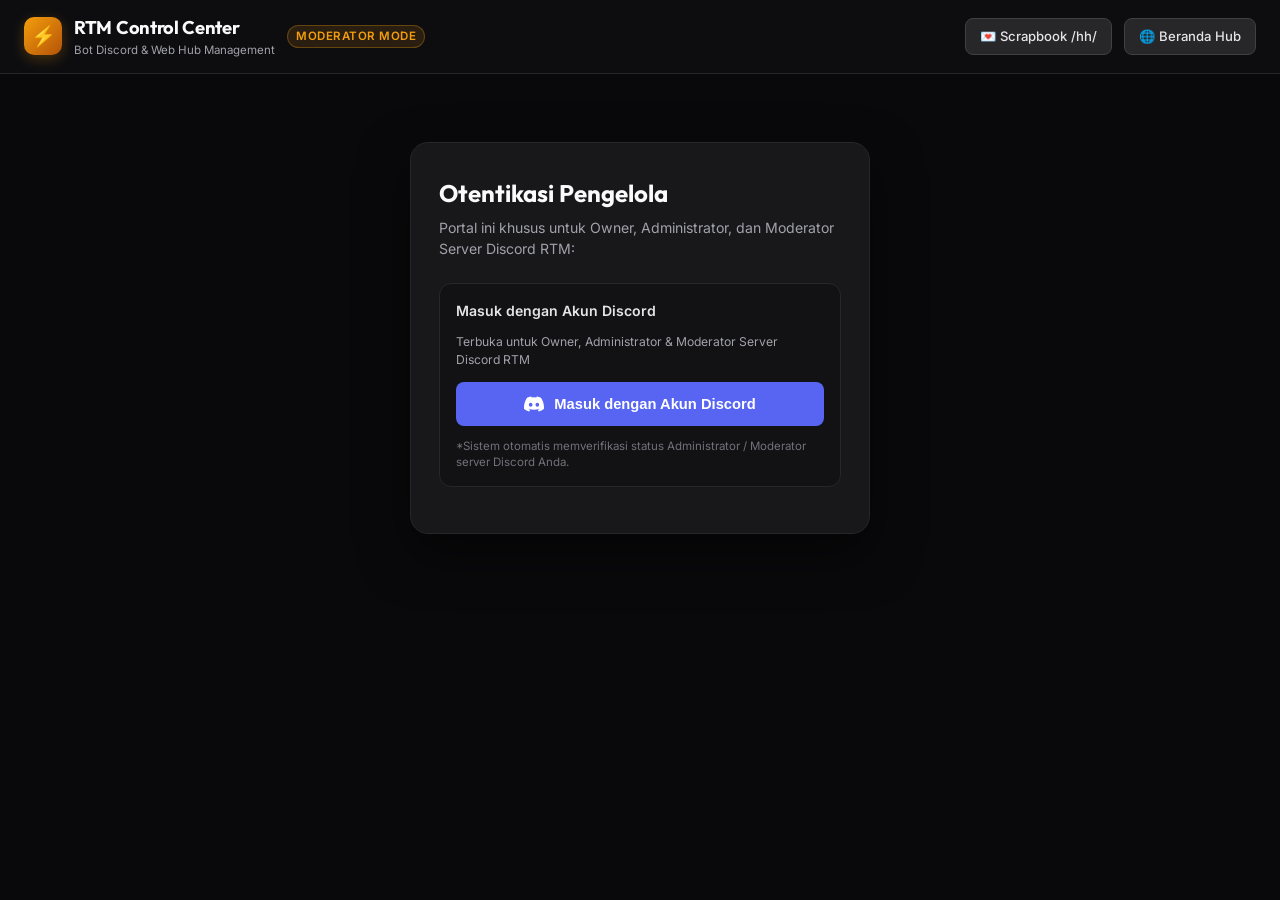
==== admin/index.html @ 45582ebd "feat: redesign chat terminal console, remove admin PIN auth, add discord bot & server moderation con" ====
<!DOCTYPE html>
<html lang="id">
<head>
  <meta charset="UTF-8">
  <meta name="viewport" content="width=device-width, initial-scale=1.0">
  <title>RTM Control Center | Pusat Kendali RTM Bot &amp; Web Hub</title>
  
  <link rel="preconnect" href="https://fonts.googleapis.com">
  <link rel="preconnect" href="https://fonts.gstatic.com" crossorigin>
  <link href="https://fonts.googleapis.com/css2?family=Outfit:wght@400;500;600;700&family=Inter:wght@400;500;600&family=JetBrains+Mono:wght@400;500&display=swap" rel="stylesheet">
  <script src="https://cdnjs.cloudflare.com/ajax/libs/crypto-js/4.1.1/crypto-js.min.js"></script>
  
  <style>
    :root {
      --bg-main: #09090B;
      --bg-card: #18181B;
      --bg-card-hover: #222227;
      --bg-input: #121215;
      --border-subtle: #27272A;
      --border-highlight: #3F3F46;
      --text-main: #FAFAFA;
      --text-muted: #A1A1AA;
      --text-faint: #71717A;
      --accent-amber: #F59E0B;
      --accent-gold: #D97706;
      --accent-discord: #5865F2;
      --accent-emerald: #10B981;
      --accent-rose: #F43F5E;
      --font-display: 'Outfit', sans-serif;
      --font-body: 'Inter', sans-serif;
      --font-mono: 'JetBrains Mono', monospace;
    }

    * {
      box-sizing: border-box;
      margin: 0;
      padding: 0;
    }

    body {
      background-color: var(--bg-main);
      color: var(--text-main);
      font-family: var(--font-body);
      min-height: 100vh;
      display: flex;
      flex-direction: column;
      line-height: 1.5;
      -webkit-font-smoothing: antialiased;
    }

    /* Top Navigation Bar */
    .panel-header {
      background: rgba(15, 15, 18, 0.85);
      backdrop-filter: blur(12px);
      border-bottom: 1px solid var(--border-subtle);
      position: sticky;
      top: 0;
      z-index: 50;
      padding: 14px 24px;
      display: flex;
      justify-content: space-between;
      align-items: center;
    }

    .brand-wrap {
      display: flex;
      align-items: center;
      gap: 12px;
      text-decoration: none;
      color: var(--text-main);
    }

    .brand-icon {
      width: 38px;
      height: 38px;
      border-radius: 10px;
      background: linear-gradient(135deg, #F59E0B, #B45309);
      display: flex;
      align-items: center;
      justify-content: center;
      font-size: 1.25rem;
      box-shadow: 0 4px 14px rgba(245, 158, 11, 0.25);
    }

    .brand-title {
      font-family: var(--font-display);
      font-size: 1.15rem;
      font-weight: 700;
      letter-spacing: -0.3px;
    }

    .brand-tag {
      font-size: 0.72rem;
      color: var(--accent-amber);
      background: rgba(245, 158, 11, 0.12);
      border: 1px solid rgba(245, 158, 11, 0.3);
      padding: 2px 8px;
      border-radius: 999px;
      font-weight: 600;
      letter-spacing: 0.5px;
    }

    .nav-actions {
      display: flex;
      align-items: center;
      gap: 12px;
    }

    .btn-action-nav {
      background: #27272A;
      color: #E4E4E7;
      text-decoration: none;
      font-size: 0.82rem;
      font-weight: 500;
      padding: 8px 14px;
      border-radius: 8px;
      border: 1px solid var(--border-highlight);
      display: inline-flex;
      align-items: center;
      gap: 6px;
      cursor: pointer;
      transition: all 0.15s ease;
    }

    .btn-action-nav:hover {
      background: #3F3F46;
      color: #FFFFFF;
    }

    .btn-logout {
      background: rgba(244, 63, 94, 0.15);
      border: 1px solid rgba(244, 63, 94, 0.3);
      color: #FDA4AF;
    }

    .btn-logout:hover {
      background: var(--accent-rose);
      color: #FFFFFF;
    }

    /* Container */
    .panel-container {
      max-width: 1200px;
      width: 100%;
      margin: 0 auto;
      padding: 28px 20px 80px 20px;
      flex: 1;
    }

    /* Auth Screen */
    .auth-gate {
      max-width: 460px;
      margin: 40px auto;
      background: var(--bg-card);
      border: 1px solid var(--border-subtle);
      border-radius: 18px;
      padding: 32px 28px;
      box-shadow: 0 20px 50px rgba(0, 0, 0, 0.5);
    }

    .auth-title {
      font-family: var(--font-display);
      font-size: 1.5rem;
      font-weight: 700;
      margin-bottom: 6px;
    }

    .auth-desc {
      color: var(--text-muted);
      font-size: 0.88rem;
      margin-bottom: 24px;
      line-height: 1.5;
    }

    .auth-box-card {
      background: var(--bg-input);
      border: 1px solid var(--border-subtle);
      border-radius: 12px;
      padding: 16px;
      margin-bottom: 14px;
      display: flex;
      flex-direction: column;
      gap: 12px;
    }

    .btn-discord-auth {
      background: var(--accent-discord);
      color: #FFFFFF;
      border: none;
      border-radius: 8px;
      min-height: 44px;
      font-weight: 600;
      font-size: 0.92rem;
      display: flex;
      align-items: center;
      justify-content: center;
      gap: 10px;
      cursor: pointer;
      text-decoration: none;
      transition: background 0.15s ease;
    }

    .btn-discord-auth:hover {
      background: #4752C4;
    }

    /* Stats Banner */
    .stats-grid {
      display: grid;
      grid-template-columns: repeat(auto-fit, minmax(240px, 1fr));
      gap: 16px;
      margin-bottom: 28px;
    }

    .stat-card {
      background: var(--bg-card);
      border: 1px solid var(--border-subtle);
      border-radius: 14px;
      padding: 20px;
      display: flex;
      flex-direction: column;
      gap: 6px;
    }

    .stat-label {
      font-size: 0.8rem;
      color: var(--text-muted);
      text-transform: uppercase;
      letter-spacing: 0.5px;
      font-weight: 600;
    }

    .stat-value {
      font-family: var(--font-display);
      font-size: 1.8rem;
      font-weight: 700;
      color: var(--text-main);
    }

    .stat-badge {
      display: inline-flex;
      align-items: center;
      gap: 6px;
      font-size: 0.75rem;
      font-weight: 500;
      color: var(--accent-emerald);
    }

    .status-dot {
      width: 8px;
      height: 8px;
      border-radius: 50%;
      background: var(--accent-emerald);
      box-shadow: 0 0 8px rgba(16, 185, 129, 0.6);
    }

    /* Tabs Bar */
    .tabs-bar {
      display: flex;
      gap: 8px;
      border-bottom: 1px solid var(--border-subtle);
      margin-bottom: 24px;
      overflow-x: auto;
      padding-bottom: 4px;
    }

    .tab-btn {
      background: transparent;
      border: none;
      color: var(--text-muted);
      font-family: var(--font-body);
      font-size: 0.92rem;
      font-weight: 600;
      padding: 10px 18px;
      border-radius: 8px;
      cursor: pointer;
      display: flex;
      align-items: center;
      gap: 8px;
      transition: all 0.15s ease;
      white-space: nowrap;
    }

    .tab-btn:hover {
      color: var(--text-main);
      background: rgba(255, 255, 255, 0.05);
    }

    .tab-btn.active {
      color: var(--accent-amber);
      background: rgba(245, 158, 11, 0.12);
      border-bottom: 2px solid var(--accent-amber);
      border-radius: 8px 8px 0 0;
    }

    /* Tab Content */
    .tab-pane {
      display: none;
    }

    .tab-pane.active {
      display: block;
      animation: fadeInTab 0.2s ease;
    }

    @keyframes fadeInTab {
      from { opacity: 0; transform: translateY(6px); }
      to { opacity: 1; transform: translateY(0); }
    }

    /* Wishes Moderation List */
    .wishes-toolbar {
      display: flex;
      justify-content: space-between;
      align-items: center;
      margin-bottom: 18px;
      gap: 14px;
      flex-wrap: wrap;
    }

    .search-input {
      flex: 1;
      max-width: 360px;
      min-height: 40px;
      background: var(--bg-card);
      border: 1px solid var(--border-subtle);
      border-radius: 8px;
      padding: 8px 14px;
      color: var(--text-main);
      font-size: 0.88rem;
      outline: none;
    }

    .search-input:focus {
      border-color: var(--accent-amber);
    }

    .wishes-grid {
      display: grid;
      grid-template-columns: repeat(auto-fill, minmax(320px, 1fr));
      gap: 16px;
    }

    .wish-admin-card {
      background: var(--bg-card);
      border: 1px solid var(--border-subtle);
      border-radius: 12px;
      padding: 18px;
      display: flex;
      flex-direction: column;
      justify-content: space-between;
      gap: 14px;
      transition: border-color 0.2s ease;
    }

    .wish-admin-card:hover {
      border-color: var(--border-highlight);
    }

    .wish-card-head {
      display: flex;
      justify-content: space-between;
      align-items: flex-start;
      gap: 10px;
    }

    .wish-sender-title {
      font-weight: 600;
      font-size: 0.98rem;
      color: var(--text-main);
    }

    .wish-role-tag {
      font-size: 0.72rem;
      color: var(--text-muted);
      background: rgba(255, 255, 255, 0.05);
      padding: 2px 8px;
      border-radius: 6px;
      display: inline-block;
      margin-top: 2px;
    }

    .wish-card-body {
      font-size: 0.88rem;
      color: #D4D4D8;
      line-height: 1.5;
      font-style: italic;
    }

    .wish-card-foot {
      display: flex;
      justify-content: space-between;
      align-items: center;
      border-top: 1px solid rgba(255, 255, 255, 0.06);
      padding-top: 12px;
    }

    .wish-time-text {
      font-size: 0.75rem;
      color: var(--text-faint);
    }

    .btn-delete-card {
      background: rgba(244, 63, 94, 0.12);
      border: 1px solid rgba(244, 63, 94, 0.3);
      color: #FDA4AF;
      font-size: 0.75rem;
      font-weight: 600;
      padding: 6px 12px;
      border-radius: 6px;
      cursor: pointer;
      display: inline-flex;
      align-items: center;
      gap: 6px;
      transition: all 0.15s ease;
    }

    .btn-delete-card:hover {
      background: var(--accent-rose);
      color: #FFFFFF;
      border-color: var(--accent-rose);
    }

    /* Bot Architecture Overview */
    .bot-details-grid {
      display: grid;
      grid-template-columns: 1fr 1fr;
      gap: 20px;
    }

    @media (max-width: 840px) {
      .bot-details-grid {
        grid-template-columns: 1fr;
      }
    }

    .bot-card {
      background: var(--bg-card);
      border: 1px solid var(--border-subtle);
      border-radius: 14px;
      padding: 24px;
    }

    .bot-card-title {
      font-family: var(--font-display);
      font-size: 1.15rem;
      font-weight: 700;
      margin-bottom: 16px;
      display: flex;
      align-items: center;
      gap: 8px;
    }

    .spec-table {
      width: 100%;
      border-collapse: collapse;
      font-size: 0.88rem;
    }

    .spec-table tr {
      border-bottom: 1px solid rgba(255, 255, 255, 0.06);
    }

    .spec-table td {
      padding: 10px 0;
    }

    .spec-table td:first-child {
      color: var(--text-muted);
      width: 40%;
    }

    .spec-table td:last-child {
      color: var(--text-main);
      font-family: var(--font-mono);
      font-size: 0.82rem;
    }

    .cog-list {
      display: flex;
      flex-direction: column;
      gap: 10px;
    }

    .cog-item {
      display: flex;
      justify-content: space-between;
      align-items: center;
      background: var(--bg-input);
      border: 1px solid var(--border-subtle);
      padding: 10px 14px;
      border-radius: 8px;
      font-size: 0.85rem;
    }

    .cog-name {
      display: flex;
      align-items: center;
      gap: 8px;
      font-weight: 500;
    }

    .cog-status {
      font-size: 0.72rem;
      background: rgba(16, 185, 129, 0.15);
      color: var(--accent-emerald);
      border: 1px solid rgba(16, 185, 129, 0.3);
      padding: 2px 8px;
      border-radius: 999px;
      font-weight: 600;
    }

    /* Live Chat E2EE Console */
    .admin-livechat-container {
      display: grid;
      grid-template-columns: 320px 1fr;
      background: var(--bg-card);
      border: 1px solid var(--border-subtle);
      border-radius: 16px;
      overflow: hidden;
      min-height: 580px;
      box-shadow: 0 10px 30px rgba(0, 0, 0, 0.4);
    }

    @media (max-width: 850px) {
      .admin-livechat-container {
        grid-template-columns: 1fr;
      }
    }

    .chat-sessions-sidebar {
      border-right: 1px solid var(--border-subtle);
      display: flex;
      flex-direction: column;
      background: rgba(18, 18, 21, 0.6);
    }

    .sessions-sidebar-head {
      padding: 16px;
      border-bottom: 1px solid var(--border-subtle);
      display: flex;
      justify-content: space-between;
      align-items: center;
    }

    .chat-session-list {
      flex: 1;
      overflow-y: auto;
      padding: 12px;
      display: flex;
      flex-direction: column;
      gap: 8px;
    }

    .session-item-card {
      padding: 12px 14px;
      background: var(--bg-main);
      border: 1px solid var(--border-subtle);
      border-radius: 10px;
      cursor: pointer;
      transition: all 0.15s ease;
      display: flex;
      flex-direction: column;
      gap: 4px;
    }

    .session-item-card:hover {
      border-color: var(--accent-amber);
      transform: translateY(-1px);
    }

    .session-item-card.active {
      border-color: var(--accent-emerald);
      background: rgba(16, 185, 129, 0.08);
    }

    .session-card-top {
      display: flex;
      justify-content: space-between;
      align-items: center;
    }

    .session-user-tag {
      font-weight: 600;
      font-size: 0.88rem;
      color: var(--text-main);
    }

    .session-time-text {
      font-size: 0.72rem;
      color: var(--text-muted);
    }

    .chat-room-pane {
      display: flex;
      flex-direction: column;
      background: var(--bg-main);
      position: relative;
    }

    .chat-room-empty {
      flex: 1;
      display: flex;
      flex-direction: column;
      align-items: center;
      justify-content: center;
      text-align: center;
      padding: 40px 20px;
      color: var(--text-muted);
    }

    .chat-room-active {
      display: flex;
      flex-direction: column;
      height: 100%;
      flex: 1;
    }

    .chat-room-header {
      padding: 14px 20px;
      background: var(--bg-card);
      border-bottom: 1px solid var(--border-subtle);
      display: flex;
      justify-content: space-between;
      align-items: center;
    }

    .e2ee-tag-badge {
      display: inline-flex;
      align-items: center;
      gap: 4px;
      font-size: 0.72rem;
      font-weight: 600;
      color: #3FB950;
      background: rgba(63, 185, 80, 0.12);
      border: 1px solid rgba(63, 185, 80, 0.3);
      padding: 2px 7px;
      border-radius: 999px;
    }

    .chat-room-messages {
      flex: 1;
      overflow-y: auto;
      padding: 20px;
      display: flex;
      flex-direction: column;
      gap: 12px;
      max-height: 440px;
      min-height: 350px;
    }

    .admin-msg-bubble {
      padding: 10px 14px;
      border-radius: 14px;
      max-width: 80%;
      font-size: 0.9rem;
      line-height: 1.5;
      word-break: break-word;
      position: relative;
    }

    .admin-msg-bubble.user {
      align-self: flex-start;
      background: #1C2128;
      border: 1px solid #30363D;
      color: #F0F6FC;
      border-top-left-radius: 3px;
    }

    .admin-msg-bubble.admin {
      align-self: flex-end;
      background: #238636;
      color: #FFFFFF;
      border-top-right-radius: 3px;
    }

    .msg-e2ee-indicator {
      display: block;
      font-size: 0.68rem;
      color: #3FB950;
      font-weight: 600;
      margin-bottom: 2px;
    }

    .chat-room-input-area {
      padding: 12px 16px;
      background: var(--bg-card);
      border-top: 1px solid var(--border-subtle);
      display: flex;
      gap: 10px;
      align-items: center;
    }

    .admin-chat-input {
      flex: 1;
      min-height: 40px;
      background: var(--bg-main);
      border: 1px solid var(--border-subtle);
      border-radius: 8px;
      padding: 8px 12px;
      color: var(--text-main);
      font-size: 0.9rem;
      outline: none;
    }

    .admin-chat-input:focus {
      border-color: var(--accent-emerald);
    }

    .btn-admin-reply-send {
      background: #238636;
      color: #FFFFFF;
      border: none;
      border-radius: 8px;
      padding: 9px 16px;
      font-weight: 600;
      font-size: 0.88rem;
      cursor: pointer;
      transition: background 0.15s ease;
      white-space: nowrap;
    }

    .btn-admin-reply-send:hover {
      background: #2EA043;
    }

    .session-empty {
      text-align: center;
      color: var(--text-faint);
      padding: 30px;
      font-size: 0.9rem;
    }

    .mod-profile-chip {
      display: flex;
      align-items: center;
      gap: 8px;
      padding: 4px 10px;
      background: rgba(255, 255, 255, 0.05);
      border: 1px solid var(--border-subtle);
      border-radius: 999px;
    }

    .mod-avatar {
      width: 26px;
      height: 26px;
      border-radius: 50%;
      border: 1px solid var(--accent-amber);
    }

    .mod-name {
      font-size: 0.82rem;
      font-weight: 600;
    }

    .mod-badge {
      font-size: 0.68rem;
      padding: 1px 6px;
      border-radius: 999px;
      background: rgba(245, 158, 11, 0.15);
      color: var(--accent-amber);
      font-weight: 700;
    }

    /* Server Config Panel Styles */
    .form-select-styled {
      background: var(--bg-input);
      border: 1px solid var(--border-subtle);
      border-radius: 8px;
      padding: 8px 14px;
      color: var(--text-main);
      font-size: 0.88rem;
      outline: none;
      cursor: pointer;
      font-family: var(--font-body);
    }
    .form-select-styled:focus {
      border-color: var(--accent-emerald);
    }
    .btn-save-primary {
      background: #238636;
      color: #FFFFFF;
      border: none;
      border-radius: 8px;
      padding: 9px 18px;
      font-weight: 600;
      font-size: 0.88rem;
      cursor: pointer;
      display: inline-flex;
      align-items: center;
      gap: 6px;
      transition: background 0.15s ease;
    }
    .btn-save-primary:hover {
      background: #2EA043;
    }
    .form-group-custom {
      margin-bottom: 14px;
    }
    .form-label-custom {
      display: block;
      font-size: 0.82rem;
      font-weight: 600;
      color: #E4E4E7;
      margin-bottom: 6px;
    }
    .form-input-custom {
      width: 100%;
      background: var(--bg-input);
      border: 1px solid var(--border-subtle);
      border-radius: 8px;
      padding: 9px 12px;
      color: var(--text-main);
      font-size: 0.88rem;
      outline: none;
      font-family: var(--font-mono);
    }
    .form-input-custom:focus {
      border-color: var(--accent-emerald);
    }
    .form-textarea-custom {
      width: 100%;
      background: var(--bg-input);
      border: 1px solid var(--border-subtle);
      border-radius: 8px;
      padding: 9px 12px;
      color: var(--text-main);
      font-size: 0.88rem;
      outline: none;
      font-family: var(--font-body);
      resize: vertical;
    }
    .form-textarea-custom:focus {
      border-color: var(--accent-emerald);
    }
    .form-help-custom {
      font-size: 0.73rem;
      color: var(--text-faint);
      margin-top: 4px;
    }
    .toggle-list-custom {
      display: flex;
      flex-direction: column;
      gap: 8px;
    }
    .toggle-item-custom {
      display: flex;
      align-items: center;
      gap: 10px;
      padding: 8px 12px;
      background: var(--bg-input);
      border: 1px solid var(--border-subtle);
      border-radius: 8px;
      font-size: 0.84rem;
      cursor: pointer;
      color: var(--text-main);
    }
    .toggle-item-custom input[type="checkbox"] {
      width: 16px;
      height: 16px;
      accent-color: #238636;
      cursor: pointer;
    }
    .channel-rule-card-item {
      background: var(--bg-input);
      border: 1px solid var(--border-subtle);
      border-radius: 10px;
      padding: 14px;
      display: flex;
      flex-direction: column;
      gap: 10px;
    }
    .channel-rule-head {
      display: flex;
      justify-content: space-between;
      align-items: center;
      border-bottom: 1px solid var(--border-subtle);
      padding-bottom: 8px;
    }
  </style>
</head>
<body>

  <!-- Top Navigation Header -->
  <header class="panel-header">
    <a href="/admin/" class="brand-wrap">
      <div class="brand-icon">⚡</div>
      <div>
        <div class="brand-title">RTM Control Center</div>
        <div style="font-size: 0.72rem; color: var(--text-muted);">Bot Discord &amp; Web Hub Management</div>
      </div>
      <span class="brand-tag" id="headerRoleBadge">MODERATOR MODE</span>
    </a>

    <div class="nav-actions">
      <!-- Profile chip showing Discord Avatar & Role -->
      <div id="userProfileChip" class="mod-profile-chip" style="display: none;">
        <img id="userProfileAvatar" class="mod-avatar" src="" alt="Avatar">
        <span id="userProfileName" class="mod-name">Discord User</span>
        <span id="userProfileRole" class="mod-badge">Moderator</span>
      </div>
      <a href="/hh/" class="btn-action-nav" target="_blank" title="Buka Scrapbook Ultah">
        <span>💌 Scrapbook /hh/</span>
      </a>
      <a href="/" class="btn-action-nav" title="Kembali ke Beranda Hub">
        <span>🌐 Beranda Hub</span>
      </a>
      <button type="button" class="btn-action-nav btn-logout" id="btnLogout" onclick="logoutAdmin()" style="display: none;">
        <span>🚪 Keluar</span>
      </button>
    </div>
  </header>

  <main class="panel-container">
    
    <!-- Auth Screen (Shown when unauthenticated) -->
    <div id="authGate" class="auth-gate">
      <h2 class="auth-title">Otentikasi Pengelola</h2>
      <p class="auth-desc">Portal ini khusus untuk Owner, Administrator, dan Moderator Server Discord RTM:</p>

      <!-- Alert if non-mod discord logged in -->
      <div id="nonModAlert" style="display: none; background: rgba(244, 63, 94, 0.12); border: 1px solid rgba(244, 63, 94, 0.35); border-radius: 10px; padding: 12px; margin-bottom: 16px; font-size: 0.82rem; color: #FDA4AF;">
        ⚠️ <span id="nonModAlertText">Akun Discord Anda bukan merupakan Moderator Server Discord RTM.</span>
      </div>

      <!-- Discord OAuth2 -->
      <div class="auth-box-card">
        <div style="font-size: 0.88rem; font-weight: 600; color: #E4E4E7;">Masuk dengan Akun Discord</div>
        <div style="font-size: 0.76rem; color: var(--text-muted);">Terbuka untuk Owner, Administrator &amp; Moderator Server Discord RTM</div>
        <button type="button" class="btn-discord-auth" onclick="loginWithDiscord()">
          <svg width="20" height="20" viewBox="0 0 24 24" fill="currentColor">
            <path d="M20.317 4.37a19.791 19.791 0 0 0-4.885-1.515.074.074 0 0 0-.079.037c-.21.375-.444.864-.608 1.25a18.27 18.27 0 0 0-5.487 0 12.64 12.64 0 0 0-.617-1.25.077.077 0 0 0-.079-.037A19.736 19.736 0 0 0 3.677 4.37a.07.07 0 0 0-.032.027C.533 9.046-.32 13.58.099 18.057a.082.082 0 0 0 .031.057 19.9 19.9 0 0 0 5.993 3.03.078.078 0 0 0 .084-.028c.462-.63.874-1.295 1.226-1.994.021-.041.001-.09-.041-.106a13.107 13.107 0 0 1-1.872-.892.077.077 0 0 1-.008-.128 10.2 10.2 0 0 0 .372-.292.074.074 0 0 1 .077-.01c3.929 1.793 8.18 1.793 12.061 0a.074.074 0 0 1 .078.01c.12.098.246.198.373.292a.077.077 0 0 1-.006.127 12.299 12.299 0 0 1-1.873.894.077.077 0 0 0-.041.107c.36.698.772 1.362 1.225 1.993a.076.076 0 0 0 .084.028 19.839 19.839 0 0 0 6.002-3.03.077.077 0 0 0 .032-.054c.5-5.177-.838-9.674-3.549-13.66a.061.061 0 0 0-.031-.028zM8.02 15.33c-1.183 0-2.157-1.085-2.157-2.419 0-1.333.956-2.419 2.157-2.419 1.21 0 2.176 1.096 2.157 2.42 0 1.333-.956 2.418-2.157 2.418zm7.975 0c-1.183 0-2.157-1.085-2.157-2.419 0-1.333.955-2.419 2.157-2.419 1.21 0 2.176 1.096 2.157 2.42 0 1.333-.946 2.418-2.157 2.418z"/>
          </svg>
          <span>Masuk dengan Akun Discord</span>
        </button>
        <div style="font-size: 0.72rem; color: var(--text-faint); line-height: 1.4;">
          *Sistem otomatis memverifikasi status Administrator / Moderator server Discord Anda.
        </div>
      </div>
    </div>

    <!-- Dashboard Content (Shown when authenticated) -->
    <div id="dashboardView" style="display: none;">
      
      <!-- Quick Stats -->
      <div class="stats-grid">
        <div class="stat-card">
          <span class="stat-label">Total Ucapan Terdaftar</span>
          <div class="stat-value" id="statWishesCount">-</div>
          <span class="stat-badge"><span class="status-dot"></span> Papan Scrapbook Online</span>
        </div>
        <div class="stat-card">
          <span class="stat-label">Sesi Live Chat Pengunjung</span>
          <div class="stat-value" id="statSessionsCount">0</div>
          <span class="stat-badge" style="color: var(--accent-amber);"><span class="status-dot" style="background: var(--accent-amber); box-shadow: 0 0 8px rgba(245, 158, 11, 0.6);"></span> Human Handoff Ready</span>
        </div>
        <div class="stat-card">
          <span class="stat-label">Status Bot Discord</span>
          <div class="stat-value" style="font-size: 1.5rem; color: #A7F3D0;">RTMBOT v2.5</div>
          <span class="stat-badge"><span class="status-dot"></span> ID: 1382001133970653246</span>
        </div>
        <div class="stat-card">
          <span class="stat-label">Koneksi Server API</span>
          <div class="stat-value" style="font-size: 1.5rem; color: #6EE7B7;" id="statApiStatus">Checking...</div>
          <span class="stat-badge" id="statApiLatency"><span class="status-dot"></span> https://api.rtmbot.biz.id</span>
        </div>
      </div>

      <!-- Navigation Tabs -->
      <div class="tabs-bar">
        <button type="button" class="tab-btn active" onclick="switchTab('wishesTab', this)">
          <span>💌 Moderasi Papan Ucapan</span>
        </button>
        <button type="button" class="tab-btn" onclick="switchTab('botTab', this)">
          <span>⚙️ Konfigurasi Server Discord</span>
        </button>
        <button type="button" class="tab-btn" onclick="switchTab('chatTab', this)">
          <span>💬 AI Live Chat &amp; Handoff</span>
        </button>
      </div>

      <!-- TAB 1: Wishes Moderation -->
      <div id="wishesTab" class="tab-pane active">
        <div class="wishes-toolbar">
          <input type="text" id="wishesSearch" class="search-input" placeholder="🔍 Cari nama pengirim atau pesan..." oninput="filterWishes()">
          <button type="button" class="btn-action-nav" onclick="loadWishes()">
            <span>🔄 Segarkan Data</span>
          </button>
        </div>

        <div class="wishes-grid" id="adminWishesGrid">
          <div style="color: var(--text-muted); font-size: 0.9rem;">Memuat daftar ucapan dari server...</div>
        </div>
      </div>

      <!-- TAB 2: Discord Server & Bot Configuration Manager -->
      <div id="botTab" class="tab-pane">
        <!-- Top Toolbar for Guild Selection -->
        <div style="background: var(--bg-card); border: 1px solid var(--border-subtle); border-radius: 14px; padding: 18px 22px; margin-bottom: 22px; display: flex; justify-content: space-between; align-items: center; flex-wrap: wrap; gap: 14px;">
          <div style="display: flex; align-items: center; gap: 14px; flex-wrap: wrap;">
            <label for="guildSelect" style="font-weight: 700; font-size: 0.92rem; color: var(--text-main); display: flex; align-items: center; gap: 6px;">
              <span>🌐 Pilih Server Discord:</span>
            </label>
            <select id="guildSelect" class="form-select-styled" onchange="onGuildSelectChange()">
              <option value="1039509114008649778">👑 Server Utama RTM (1039509114008649778)</option>
              <option value="765138959625486357">🛡️ Server Kawan Sejalan (765138959625486357)</option>
              <option value="custom">+ Input Guild ID Kustom...</option>
            </select>
            <input type="text" id="customGuildIdInput" class="search-input" style="display: none; max-width: 200px;" placeholder="ID Guild Discord..." onchange="onCustomGuildIdApply()">
            <span id="guildConfigSourceBadge" class="stat-badge" style="background: rgba(16, 185, 129, 0.1); border: 1px solid rgba(16, 185, 129, 0.3); padding: 4px 10px; border-radius: 999px;">
              <span class="status-dot"></span> <span id="guildConfigStatusText">Memuat server...</span>
            </span>
          </div>

          <div style="display: flex; gap: 10px; align-items: center;">
            <button type="button" class="btn-action-nav" onclick="reloadCurrentGuildConfig()">
              <span>🔄 Refresh</span>
            </button>
            <button type="button" class="btn-save-primary" id="btnSaveGuildConfig" onclick="saveCurrentGuildConfig()">
              <span>💾 Simpan Konfigurasi Server</span>
            </button>
          </div>
        </div>

        <!-- 2-Column Grid for Server Settings -->
        <div class="bot-details-grid">
          
          <!-- Card 1: Channel Utama & Sambutan -->
          <div class="bot-card">
            <h3 class="bot-card-title">📢 Kanal Sistem &amp; Sambutan Member</h3>
            
            <div class="form-group-custom">
              <label class="form-label-custom">Welcome Channel ID</label>
              <input type="text" id="cfgWelcomeChannel" class="form-input-custom" placeholder="Contoh: 1379762287149187162">
              <div class="form-help-custom">Kanal teks tempat bot mengirim pesan sambutan saat ada member baru masuk.</div>
            </div>

            <div class="form-group-custom">
              <label class="form-label-custom">Pesan Sambutan (Welcome Message)</label>
              <textarea id="cfgWelcomeMessage" class="form-textarea-custom" rows="3" placeholder="Selamat bersenang-senang dan mari ciptakan pengalaman Discord yang tak terlupakan bersama!"></textarea>
              <div class="form-help-custom">Pesan otomatis yang akan dikirim bot ke member yang baru bergabung.</div>
            </div>

            <div class="form-group-custom">
              <label class="form-label-custom">Log / Audit Channel ID</label>
              <input type="text" id="cfgLogChannel" class="form-input-custom" placeholder="ID kanal audit log moderasi...">
              <div class="form-help-custom">Kanal khusus tempat bot mencatat log moderasi, kick, ban, dan warning.</div>
            </div>

            <div class="form-group-custom">
              <label class="form-label-custom">Auto Role ID</label>
              <input type="text" id="cfgAutoRole" class="form-input-custom" placeholder="ID Role otomatis member baru...">
              <div class="form-help-custom">Role yang langsung diberikan ke member saat pertama kali bergabung.</div>
            </div>
          </div>

          <!-- Card 2: Automod & Modul Cogs -->
          <div class="bot-card">
            <h3 class="bot-card-title">🛡️ Automod &amp; Fitur Bot</h3>
            
            <div style="margin-bottom: 16px;">
              <div style="font-size: 0.82rem; font-weight: 700; color: var(--text-muted); text-transform: uppercase; margin-bottom: 10px;">Proteksi Otomatis (Automod)</div>
              <div class="toggle-list-custom">
                <label class="toggle-item-custom">
                  <input type="checkbox" id="cfgAutoModAntiSpam" checked>
                  <span>Anti-Spam Rapid &amp; Duplicate Protection</span>
                </label>
                <label class="toggle-item-custom">
                  <input type="checkbox" id="cfgAutoModFilterLinks" checked>
                  <span>Filter Link Eksternal &amp; Phishing (suspicious_links.json)</span>
                </label>
                <label class="toggle-item-custom">
                  <input type="checkbox" id="cfgAutoModFilterBadwords" checked>
                  <span>Filter Kata Kasar &amp; Konten Terlarang (filters.json)</span>
                </label>
              </div>
            </div>

            <div style="margin-top: 20px;">
              <div style="font-size: 0.82rem; font-weight: 700; color: var(--text-muted); text-transform: uppercase; margin-bottom: 10px;">Modul / Cogs Aktif Bot</div>
              <div class="toggle-list-custom">
                <label class="toggle-item-custom">
                  <input type="checkbox" id="cfgModModeration" checked>
                  <span>🛡️ Sentinel Moderation (cogs/moderation.py)</span>
                </label>
                <label class="toggle-item-custom">
                  <input type="checkbox" id="cfgModGemini" checked>
                  <span>🧠 Gemini AI Engine (cogs/gemini.py)</span>
                </label>
                <label class="toggle-item-custom">
                  <input type="checkbox" id="cfgModFinance" checked>
                  <span>💰 Finance &amp; Economy (cogs/finance.py)</span>
                </label>
                <label class="toggle-item-custom">
                  <input type="checkbox" id="cfgModTempVoice" checked>
                  <span>🔊 Temp Voice Channels (cogs/temp_voice.py)</span>
                </label>
                <label class="toggle-item-custom">
                  <input type="checkbox" id="cfgModLeveling" checked>
                  <span>⭐ Leveling &amp; XP System (cogs/leveling.py)</span>
                </label>
                <label class="toggle-item-custom">
                  <input type="checkbox" id="cfgModParty" checked>
                  <span>🎮 Party Games (cogs/party_games.py)</span>
                </label>
                <label class="toggle-item-custom">
                  <input type="checkbox" id="cfgModWebhook" checked>
                  <span>📢 Webhooks &amp; Notifikasi (cogs/webhook.py)</span>
                </label>
              </div>
            </div>
          </div>

        </div>

        <!-- Card 3: Aturan Kanal Spesifik (Channel Moderation Rules) Full Width -->
        <div class="bot-card" style="margin-top: 20px;">
          <div style="display: flex; justify-content: space-between; align-items: center; margin-bottom: 16px; flex-wrap: wrap; gap: 10px;">
            <div>
              <h3 class="bot-card-title" style="margin-bottom: 4px;">⚖️ Aturan Khusus Kanal (Channel Moderation Rules)</h3>
              <p style="font-size: 0.82rem; color: var(--text-muted);">Terapkan aturan per kanal (sinkron dengan MongoDB &amp; settings.json bot):</p>
            </div>
            
            <div style="display: flex; gap: 8px;">
              <input type="text" id="newChannelRuleIdInput" class="search-input" style="max-width: 220px;" placeholder="Masukkan Channel ID...">
              <button type="button" class="btn-action-nav" style="border-color: var(--accent-emerald); color: var(--accent-emerald);" onclick="addNewChannelRule()">
                <span>➕ Tambah Kanal</span>
              </button>
            </div>
          </div>

          <div id="channelRulesContainer" style="display: grid; grid-template-columns: repeat(auto-fill, minmax(320px, 1fr)); gap: 14px;">
            <div style="color: var(--text-muted); font-size: 0.85rem; padding: 14px;">Memuat aturan kanal dari database...</div>
          </div>
        </div>

      </div>

      <!-- TAB 3: AI Live Chat Support -->
      <div id="chatTab" class="tab-pane">
        <div class="admin-livechat-container">
          <!-- Left: Sessions List -->
          <div class="chat-sessions-sidebar">
            <div class="sessions-sidebar-head">
              <span style="font-size: 0.88rem; font-weight: 700;">💬 Sesi Butuh CS</span>
              <button type="button" class="btn-action-nav" style="padding: 4px 8px; font-size: 0.75rem;" onclick="loadChatSessions()">🔄 Refresh</button>
            </div>
            <div id="chatSessionsContainer" class="chat-session-list">
              <div class="session-empty">Memuat sesi pengunjung...</div>
            </div>
          </div>

          <!-- Right: Room Chat Window -->
          <div class="chat-room-pane">
            <div id="chatRoomEmpty" class="chat-room-empty">
              <div style="font-size: 2.2rem; margin-bottom: 10px;">🔒</div>
              <div style="font-weight: 600; font-size: 1rem; color: var(--text-main);">Pilih Sesi Pengunjung</div>
              <div style="font-size: 0.82rem; color: var(--text-muted); max-width: 280px; margin-top: 4px;">
                Semua pesan pengunjung dan balasan admin dienkripsi end-to-end secara aman (AES-256).
              </div>
            </div>

            <div id="chatRoomActive" class="chat-room-active" style="display: none;">
              <div class="chat-room-header">
                <div>
                  <div style="font-weight: 700; font-size: 0.95rem; color: var(--text-main);" id="currentSessionTitle">Sesi: -</div>
                  <div style="font-size: 0.72rem; color: var(--text-muted);" id="currentSessionSub">Status: Perlu Respon Admin (Human Handoff)</div>
                </div>
                <div style="display: flex; gap: 8px; align-items: center;">
                  <span class="e2ee-tag-badge">🔒 AES-256 E2EE Verified</span>
                  <button type="button" class="btn-action-nav" style="padding: 5px 10px; font-size: 0.75rem; color: #FDA4AF; border-color: rgba(244, 63, 94, 0.4);" onclick="resolveCurrentSession()">✅ Selesaikan Sesi</button>
                </div>
              </div>

              <div id="chatRoomMessages" class="chat-room-messages">
                <!-- Messages rendered here -->
              </div>

              <form class="chat-room-input-area" onsubmit="sendAdminLiveReply(event)">
                <input type="text" id="adminLiveReplyInput" class="admin-chat-input" placeholder="Tulis balasan terenkripsi E2EE ke pengunjung..." autocomplete="off">
                <button type="submit" class="btn-admin-reply-send" id="btnAdminReplySend">Kirim Terenkripsi 🔒</button>
              </form>
            </div>
          </div>
        </div>
      </div>

    </div>

  </main>

  <script>
    const API_BASE = 'https://api.rtmbot.biz.id';
    const E2EE_SHARED_SALT = 'RTM_E2EE_SECURE_KEY_99X';
    let rawWishesList = [];
    let currentSessionId = null;
    let chatPollTimer = null;
    let lastRenderedMessagesCount = 0;

    // --- E2EE CRYPTOGRAPHY HELPERS (AES-256) ---
    function getE2EKey(sessionId) {
      return CryptoJS.SHA256((sessionId || 'rtm_session') + E2EE_SHARED_SALT).toString();
    }

    function encryptE2E(text, sessionId) {
      if (!text) return '';
      try {
        const key = getE2EKey(sessionId);
        return 'E2E:' + CryptoJS.AES.encrypt(text, key).toString();
      } catch (e) {
        console.error('E2EE Encryption Error:', e);
        return text;
      }
    }

    function decryptE2E(cipherText, sessionId) {
      if (!cipherText || typeof cipherText !== 'string') return cipherText;
      if (!cipherText.startsWith('E2E:')) return cipherText;
      try {
        const actualCipher = cipherText.substring(4);
        const key = getE2EKey(sessionId);
        const bytes = CryptoJS.AES.decrypt(actualCipher, key);
        const decrypted = bytes.toString(CryptoJS.enc.Utf8);
        return decrypted || '[Gagal dekripsi - Kunci E2EE tidak sesuai]';
      } catch (e) {
        console.error('E2EE Decryption Error:', e);
        return '[Pesan terenkripsi tidak dapat didekripsi]';
      }
    }

    function getToken() {
      return localStorage.getItem('rtm_admin_token') || sessionStorage.getItem('rtm_admin_token') || '';
    }

    function checkAuth() {
      // Check for token in URL query (returned from Discord OAuth)
      const urlParams = new URLSearchParams(window.location.search);
      const urlToken = urlParams.get('token');
      if (urlToken) {
        localStorage.setItem('rtm_admin_token', urlToken);
        sessionStorage.setItem('rtm_admin_token', urlToken);
        window.history.replaceState({}, document.title, window.location.pathname);
      }

      // Check Discord user profile in localStorage
      let discordUser = null;
      try {
        const rawUser = localStorage.getItem('rtm_discord_user');
        if (rawUser) discordUser = JSON.parse(rawUser);
      } catch (e) {}

      const nonModAlert = document.getElementById('nonModAlert');
      const nonModAlertText = document.getElementById('nonModAlertText');

      // Check if user logged in via Discord but is NOT a moderator/admin
      if (discordUser && discordUser.is_admin === false) {
        if (nonModAlert) {
          if (nonModAlertText) nonModAlertText.textContent = `Akun Discord @${discordUser.username} bukan merupakan Moderator atau Administrator server Discord RTM. Akses ditolak.`;
          nonModAlert.style.display = 'block';
        }
        localStorage.removeItem('rtm_admin_token');
        sessionStorage.removeItem('rtm_admin_token');
        localStorage.removeItem('rtm_discord_user');
        renderUnauthenticatedView();
        return;
      }

      const token = getToken();
      if (token) {
        if (nonModAlert) nonModAlert.style.display = 'none';
        updateModeratorProfileUI(discordUser);
        renderAuthenticatedView();
        loadDashboardData();
      } else {
        renderUnauthenticatedView();
      }
    }

    function updateModeratorProfileUI(discordUser) {
      const profileChip = document.getElementById('userProfileChip');
      const avatarEl = document.getElementById('userProfileAvatar');
      const nameEl = document.getElementById('userProfileName');
      const roleEl = document.getElementById('userProfileRole');
      const headerRoleBadge = document.getElementById('headerRoleBadge');

      if (!profileChip) return;

      if (discordUser) {
        profileChip.style.display = 'flex';
        if (avatarEl) avatarEl.src = discordUser.avatar || 'https://cdn.discordapp.com/embed/avatars/0.png';
        if (nameEl) nameEl.textContent = discordUser.username || 'Discord Mod';
        if (roleEl) roleEl.textContent = discordUser.role || (discordUser.is_owner ? 'Owner' : 'Moderator');
        if (headerRoleBadge) {
          headerRoleBadge.textContent = discordUser.is_owner ? '👑 OWNER RTM' : `🛡️ ${discordUser.role ? discordUser.role.toUpperCase() : 'MODERATOR DISCORD'}`;
        }
      } else {
        // Fallback Master Admin PIN mode
        profileChip.style.display = 'flex';
        if (avatarEl) avatarEl.src = 'https://cdn.discordapp.com/embed/avatars/0.png';
        if (nameEl) nameEl.textContent = 'Master Admin';
        if (roleEl) roleEl.textContent = 'PIN Access';
        if (headerRoleBadge) headerRoleBadge.textContent = '⚡ MASTER ADMIN';
      }
    }

    function renderAuthenticatedView() {
      const authGate = document.getElementById('authGate');
      const dashboardView = document.getElementById('dashboardView');
      const btnLogout = document.getElementById('btnLogout');
      if (authGate) authGate.style.display = 'none';
      if (dashboardView) dashboardView.style.display = 'block';
      if (btnLogout) btnLogout.style.display = 'inline-flex';
    }

    function renderUnauthenticatedView() {
      const authGate = document.getElementById('authGate');
      const dashboardView = document.getElementById('dashboardView');
      const btnLogout = document.getElementById('btnLogout');
      const profileChip = document.getElementById('userProfileChip');
      if (authGate) authGate.style.display = 'block';
      if (dashboardView) dashboardView.style.display = 'none';
      if (btnLogout) btnLogout.style.display = 'none';
      if (profileChip) profileChip.style.display = 'none';
      if (chatPollTimer) clearInterval(chatPollTimer);
    }

    function loginWithDiscord() {
      const returnTo = window.location.origin + window.location.pathname;
      fetch(`${API_BASE}/api/auth/discord/login?return_to=${encodeURIComponent(returnTo)}`)
        .then(r => r.json())
        .then(data => {
          if (data && data.url) {
            window.location.href = data.url;
          } else {
            window.location.href = `https://discord.com/api/oauth2/authorize?client_id=1382001133970653246&redirect_uri=${encodeURIComponent(API_BASE + '/api/auth/discord/callback')}&response_type=code&scope=identify%20guilds`;
          }
        })
        .catch(() => {
          window.location.href = `https://discord.com/api/oauth2/authorize?client_id=1382001133970653246&redirect_uri=${encodeURIComponent(API_BASE + '/api/auth/discord/callback')}&response_type=code&scope=identify%20guilds`;
        });
    }

    function logoutAdmin() {
      if (confirm('Keluar dari RTM Control Center?')) {
        localStorage.removeItem('rtm_admin_token');
        sessionStorage.removeItem('rtm_admin_token');
        localStorage.removeItem('rtm_discord_user');
        if (chatPollTimer) clearInterval(chatPollTimer);
        currentSessionId = null;
        checkAuth();
      }
    }

    function switchTab(tabId, el) {
      document.querySelectorAll('.tab-btn').forEach(b => b.classList.remove('active'));
      document.querySelectorAll('.tab-pane').forEach(p => p.classList.remove('active'));
      el.classList.add('active');
      const target = document.getElementById(tabId);
      if (target) target.classList.add('active');

      if (tabId === 'chatTab') {
        loadChatSessions();
      } else if (tabId === 'botTab') {
        loadGuildsList();
        loadGuildConfig(currentGuildId);
      }
    }

    async function loadDashboardData() {
      checkApiHealth();
      loadWishes();
      loadChatSessions();
      loadGuildsList();
      loadGuildConfig(currentGuildId);
    }

    // --- DISCORD SERVER & BOT CONFIGURATION (MONGODB & SUPABASE) ---
    let currentGuildId = '1039509114008649778';
    let currentGuildConfig = {
      guild_id: '1039509114008649778',
      welcome_channel_id: '',
      welcome_message: '',
      log_channel_id: '',
      auto_role_id: '',
      channel_rules: {},
      automod: { anti_spam: true, filter_links: true, filter_badwords: true },
      modules: { moderation: true, gemini_ai: true, finance: true, temp_voice: true, leveling: true, party_games: true, webhook: true }
    };

    async function loadGuildsList() {
      try {
        const res = await fetch(`${API_BASE}/api/bot/guilds`);
        if (res.ok) {
          const data = await res.json();
          if (Array.isArray(data.guilds)) {
            const selectEl = document.getElementById('guildSelect');
            if (!selectEl) return;
            const currentVal = selectEl.value;
            selectEl.innerHTML = '';
            data.guilds.forEach(g => {
              const opt = document.createElement('option');
              opt.value = g.id;
              opt.textContent = `${g.icon || '🌐'} ${g.name} (${g.id})`;
              selectEl.appendChild(opt);
            });
            const customOpt = document.createElement('option');
            customOpt.value = 'custom';
            customOpt.textContent = '+ Input Guild ID Kustom...';
            selectEl.appendChild(customOpt);

            if (currentVal && currentVal !== 'custom') {
              selectEl.value = currentVal;
            } else {
              selectEl.value = currentGuildId;
            }
          }
        }
      } catch (e) {
        console.error('Error fetching guilds list:', e);
      }
    }

    function onGuildSelectChange() {
      const selectEl = document.getElementById('guildSelect');
      const customInput = document.getElementById('customGuildIdInput');
      if (selectEl.value === 'custom') {
        customInput.style.display = 'inline-block';
        customInput.focus();
      } else {
        customInput.style.display = 'none';
        currentGuildId = selectEl.value;
        loadGuildConfig(currentGuildId);
      }
    }

    function onCustomGuildIdApply() {
      const customInput = document.getElementById('customGuildIdInput');
      const val = customInput.value.trim();
      if (val) {
        currentGuildId = val;
        loadGuildConfig(currentGuildId);
      }
    }

    function reloadCurrentGuildConfig() {
      loadGuildConfig(currentGuildId);
    }

    async function loadGuildConfig(guildId) {
      const statusText = document.getElementById('guildConfigStatusText');
      if (statusText) statusText.textContent = `Memuat #${guildId}...`;

      try {
        const res = await fetch(`${API_BASE}/api/bot/guild/${guildId}`);
        if (res.ok) {
          const data = await res.json();
          if (data && data.config) {
            currentGuildConfig = data.config;
            const src = data.source === 'mongodb' ? 'MongoDB reSwan' : (data.source === 'supabase' ? 'Supabase' : 'Default/Cache');
            if (statusText) statusText.textContent = `Online (${src})`;
            populateGuildConfigFields(currentGuildConfig);
            return;
          }
        }
      } catch (e) {
        console.error('Error loading guild config:', e);
      }
      if (statusText) statusText.textContent = 'Mode Default / Cache';
      populateGuildConfigFields(currentGuildConfig);
    }

    function populateGuildConfigFields(cfg) {
      const wCh = document.getElementById('cfgWelcomeChannel');
      const wMsg = document.getElementById('cfgWelcomeMessage');
      const lCh = document.getElementById('cfgLogChannel');
      const aRol = document.getElementById('cfgAutoRole');

      if (wCh) wCh.value = cfg.welcome_channel_id || '';
      if (wMsg) wMsg.value = cfg.welcome_message || '';
      if (lCh) lCh.value = cfg.log_channel_id || '';
      if (aRol) aRol.value = cfg.auto_role_id || '';

      // Automod
      const automod = cfg.automod || {};
      const elSpam = document.getElementById('cfgAutoModAntiSpam');
      const elLinks = document.getElementById('cfgAutoModFilterLinks');
      const elWords = document.getElementById('cfgAutoModFilterBadwords');
      if (elSpam) elSpam.checked = (automod.anti_spam !== false);
      if (elLinks) elLinks.checked = (automod.filter_links !== false);
      if (elWords) elWords.checked = (automod.filter_badwords !== false);

      // Cogs / Modules
      const mods = cfg.modules || {};
      const mMod = document.getElementById('cfgModModeration');
      const mGem = document.getElementById('cfgModGemini');
      const mFin = document.getElementById('cfgModFinance');
      const mVoice = document.getElementById('cfgModTempVoice');
      const mLvl = document.getElementById('cfgModLeveling');
      const mParty = document.getElementById('cfgModParty');
      const mHook = document.getElementById('cfgModWebhook');

      if (mMod) mMod.checked = (mods.moderation !== false);
      if (mGem) mGem.checked = (mods.gemini_ai !== false);
      if (mFin) mFin.checked = (mods.finance !== false);
      if (mVoice) mVoice.checked = (mods.temp_voice !== false);
      if (mLvl) mLvl.checked = (mods.leveling !== false);
      if (mParty) mParty.checked = (mods.party_games !== false);
      if (mHook) mHook.checked = (mods.webhook !== false);

      // Channel Rules
      renderChannelRulesList(cfg.channel_rules || {});
    }

    function renderChannelRulesList(rules) {
      const container = document.getElementById('channelRulesContainer');
      if (!container) return;

      const channelIds = Object.keys(rules);
      if (channelIds.length === 0) {
        container.innerHTML = '<div style="color: var(--text-muted); font-size: 0.85rem; padding: 14px;">Belum ada aturan khusus kanal pada server ini. Silakan masukkan Channel ID di atas dan klik "+ Tambah Kanal".</div>';
        return;
      }

      container.innerHTML = '';
      channelIds.forEach(cid => {
        const r = rules[cid] || {};
        const card = document.createElement('div');
        card.className = 'channel-rule-card-item';
        card.innerHTML = `
          <div class="channel-rule-head">
            <span style="font-family: var(--font-mono); font-weight: 700; font-size: 0.88rem; color: #FAFAFA;"># ${escapeHtml(cid)}</span>
            <button type="button" class="btn-delete-card" style="padding: 3px 8px; font-size: 0.7rem;" onclick="deleteChannelRule('${escapeHtml(cid)}')">Hapus</button>
          </div>
          <div style="display: grid; grid-template-columns: 1fr 1fr; gap: 8px; font-size: 0.78rem;">
            <label style="display: flex; align-items: center; gap: 6px; cursor: pointer;">
              <input type="checkbox" ${r.disallow_bots ? 'checked' : ''} onchange="updateChannelRuleField('${escapeHtml(cid)}', 'disallow_bots', this.checked)">
              <span>Blokir Bot</span>
            </label>
            <label style="display: flex; align-items: center; gap: 6px; cursor: pointer;">
              <input type="checkbox" ${r.disallow_media ? 'checked' : ''} onchange="updateChannelRuleField('${escapeHtml(cid)}', 'disallow_media', this.checked)">
              <span>Larang Media</span>
            </label>
            <label style="display: flex; align-items: center; gap: 6px; cursor: pointer;">
              <input type="checkbox" ${r.disallow_prefix ? 'checked' : ''} onchange="updateChannelRuleField('${escapeHtml(cid)}', 'disallow_prefix', this.checked)">
              <span>Larang Prefix</span>
            </label>
            <label style="display: flex; align-items: center; gap: 6px; cursor: pointer;">
              <input type="checkbox" ${r.disallow_url ? 'checked' : ''} onchange="updateChannelRuleField('${escapeHtml(cid)}', 'disallow_url', this.checked)">
              <span>Larang URL</span>
            </label>
          </div>
          <div style="display: flex; align-items: center; gap: 8px; font-size: 0.78rem; margin-top: 4px;">
            <span style="color: var(--text-muted);">Auto-delete:</span>
            <input type="number" min="0" max="3600" value="${r.auto_delete_seconds || 0}" style="width: 70px; background: var(--bg-main); border: 1px solid var(--border-subtle); color: #fff; padding: 4px 6px; border-radius: 6px; font-size: 0.78rem;" onchange="updateChannelRuleField('${escapeHtml(cid)}', 'auto_delete_seconds', parseInt(this.value)||0)">
            <span style="color: var(--text-faint);">detik</span>
          </div>
        `;
        container.appendChild(card);
      });
    }

    function updateChannelRuleField(cid, field, val) {
      if (!currentGuildConfig.channel_rules) currentGuildConfig.channel_rules = {};
      if (!currentGuildConfig.channel_rules[cid]) currentGuildConfig.channel_rules[cid] = {};
      currentGuildConfig.channel_rules[cid][field] = val;
    }

    function addNewChannelRule() {
      const input = document.getElementById('newChannelRuleIdInput');
      const cid = input.value.trim();
      if (!cid) {
        alert('Masukkan Channel ID terlebih dahulu.');
        return;
      }
      if (!currentGuildConfig.channel_rules) currentGuildConfig.channel_rules = {};
      if (currentGuildConfig.channel_rules[cid]) {
        alert('Aturan untuk Channel ID ini sudah ada.');
        return;
      }
      currentGuildConfig.channel_rules[cid] = {
        disallow_bots: false,
        disallow_media: false,
        disallow_prefix: false,
        disallow_url: false,
        auto_delete_seconds: 0
      };
      input.value = '';
      renderChannelRulesList(currentGuildConfig.channel_rules);
    }

    function deleteChannelRule(cid) {
      if (!confirm(`Hapus aturan untuk kanal #${cid}?`)) return;
      if (currentGuildConfig.channel_rules && currentGuildConfig.channel_rules[cid]) {
        delete currentGuildConfig.channel_rules[cid];
        renderChannelRulesList(currentGuildConfig.channel_rules);
      }
    }

    async function saveCurrentGuildConfig() {
      const token = getToken();
      if (!token) {
        alert('Sesi kedaluwarsa. Silakan login kembali dengan Discord.');
        return;
      }

      const btn = document.getElementById('btnSaveGuildConfig');
      btn.disabled = true;
      btn.textContent = 'Menyimpan...';

      // Gather form inputs
      currentGuildConfig.guild_id = currentGuildId;
      currentGuildConfig.welcome_channel_id = document.getElementById('cfgWelcomeChannel').value.trim();
      currentGuildConfig.welcome_message = document.getElementById('cfgWelcomeMessage').value.trim();
      currentGuildConfig.log_channel_id = document.getElementById('cfgLogChannel').value.trim();
      currentGuildConfig.auto_role_id = document.getElementById('cfgAutoRole').value.trim();

      currentGuildConfig.automod = {
        anti_spam: document.getElementById('cfgAutoModAntiSpam').checked,
        filter_links: document.getElementById('cfgAutoModFilterLinks').checked,
        filter_badwords: document.getElementById('cfgAutoModFilterBadwords').checked
      };

      currentGuildConfig.modules = {
        moderation: document.getElementById('cfgModModeration').checked,
        gemini_ai: document.getElementById('cfgModGemini').checked,
        finance: document.getElementById('cfgModFinance').checked,
        temp_voice: document.getElementById('cfgModTempVoice').checked,
        leveling: document.getElementById('cfgModLeveling').checked,
        party_games: document.getElementById('cfgModParty').checked,
        webhook: document.getElementById('cfgModWebhook').checked
      };

      try {
        const res = await fetch(`${API_BASE}/api/bot/guild/${currentGuildId}`, {
          method: 'POST',
          headers: {
            'Content-Type': 'application/json',
            'Authorization': `Bearer ${token}`
          },
          body: JSON.stringify({
            token: token,
            config: currentGuildConfig
          })
        });
        const data = await res.json();
        if (res.ok && data.status === 'success') {
          alert(`✅ ${data.message || 'Konfigurasi server berhasil disimpan ke database!'}`);
          loadGuildConfig(currentGuildId);
        } else {
          alert(`⚠️ Gagal menyimpan konfigurasi: ${data.message || 'Periksa izin Anda'}`);
        }
      } catch (e) {
        alert('Kendala koneksi jaringan saat menyimpan konfigurasi.');
      } finally {
        btn.disabled = false;
        btn.innerHTML = '<span>💾 Simpan Konfigurasi Server</span>';
      }
    }

    async function checkApiHealth() {
      const statusEl = document.getElementById('statApiStatus');
      const start = performance.now();
      try {
        const res = await fetch(`${API_BASE}/api/version`);
        const duration = Math.round(performance.now() - start);
        if (res.ok) {
          const data = await res.json();
          if (statusEl) statusEl.textContent = 'Online (' + duration + 'ms)';
        } else {
          if (statusEl) statusEl.textContent = 'Degraded';
        }
      } catch (e) {
        if (statusEl) statusEl.textContent = 'Offline';
      }
    }

    async function loadWishes() {
      const grid = document.getElementById('adminWishesGrid');
      const countEl = document.getElementById('statWishesCount');
      try {
        const res = await fetch(`${API_BASE}/api/wishes`);
        const data = await res.json();
        if (res.ok && Array.isArray(data.wishes)) {
          rawWishesList = data.wishes;
          if (countEl) countEl.textContent = rawWishesList.length;
          renderWishesCards(rawWishesList);
        }
      } catch (err) {
        if (grid) grid.innerHTML = '<div style="color: var(--accent-rose);">Gagal memuat ucapan dari server.</div>';
      }
    }

    function renderWishesCards(list) {
      const grid = document.getElementById('adminWishesGrid');
      if (!grid) return;

      if (list.length === 0) {
        grid.innerHTML = '<div style="color: var(--text-muted); padding: 20px;">Tidak ada ucapan yang sesuai kriteria pencarian.</div>';
        return;
      }

      grid.innerHTML = '';
      list.forEach(item => {
        const card = document.createElement('div');
        card.className = 'wish-admin-card';

        const safeName = escapeHtml(item.name);
        const safeRole = escapeHtml(item.role || 'Kawan');
        const safeMsg = escapeHtml(item.message);
        const safeTime = escapeHtml(item.time || 'Hari ini');

        card.innerHTML = `
          <div>
            <div class="wish-card-head">
              <div>
                <div class="wish-sender-title">${item.avatar || '💌'} ${safeName}</div>
                <div class="wish-role-tag">${safeRole}</div>
              </div>
            </div>
            <div class="wish-card-body" style="margin-top: 10px;">"${safeMsg}"</div>
          </div>
          <div class="wish-card-foot">
            <span class="wish-time-text">${safeTime}</span>
            <button type="button" class="btn-delete-card" onclick="deleteWish('${safeName.replace(/'/g, "\\'")}', '${safeMsg.replace(/'/g, "\\'")}')">
              <span>🗑️ Hapus</span>
            </button>
          </div>
        `;
        grid.appendChild(card);
      });
    }

    function filterWishes() {
      const q = document.getElementById('wishesSearch').value.toLowerCase();
      const filtered = rawWishesList.filter(w => 
        (w.name && w.name.toLowerCase().includes(q)) || 
        (w.message && w.message.toLowerCase().includes(q)) ||
        (w.role && w.role.toLowerCase().includes(q))
      );
      renderWishesCards(filtered);
    }

    async function deleteWish(name, message) {
      const token = getToken();
      if (!token) {
        alert('Sesi kedaluwarsa. Silakan login kembali.');
        checkAuth();
        return;
      }

      const snippet = message.length > 50 ? message.substring(0, 50) + '...' : message;
      if (!confirm(`Hapus ucapan ini?\n\nPengirim: ${name}\nPesan: "${snippet}"`)) return;

      try {
        const res = await fetch(`${API_BASE}/api/wishes`, {
          method: 'DELETE',
          headers: {
            'Content-Type': 'application/json',
            'Authorization': `Bearer ${token}`
          },
          body: JSON.stringify({ name: name, message: message })
        });
        const data = await res.json();
        if (res.ok && data.status === 'success') {
          alert('Ucapan berhasil dihapus!');
          loadWishes();
        } else {
          alert(data.message || 'Gagal menghapus ucapan.');
        }
      } catch (e) {
        alert('Kendala koneksi saat menghapus ucapan.');
      }
    }

    // --- LIVE CHAT SESSIONS & E2EE MESSAGING ---
    async function loadChatSessions() {
      const token = getToken();
      const container = document.getElementById('chatSessionsContainer');
      const countEl = document.getElementById('statSessionsCount');
      if (!token || !container) return;

      try {
        const res = await fetch(`${API_BASE}/api/admin/sessions`, {
          method: 'POST',
          headers: { 'Content-Type': 'application/json' },
          body: JSON.stringify({ token: token })
        });
        const sessions = await res.json();
        if (Array.isArray(sessions)) {
          if (countEl) countEl.textContent = sessions.length;
          if (sessions.length === 0) {
            container.innerHTML = '<div class="session-empty">Tidak ada sesi pengunjung yang memerlukan bantuan saat ini. AI aktif melayani secara otomatis.</div>';
            if (!currentSessionId) {
              document.getElementById('chatRoomEmpty').style.display = 'flex';
              document.getElementById('chatRoomActive').style.display = 'none';
            }
          } else {
            container.innerHTML = '';
            sessions.forEach(s => {
              const item = document.createElement('div');
              item.className = 'session-item-card' + (currentSessionId === s.session_id ? ' active' : '');
              item.onclick = () => selectChatSession(s.session_id);
              
              const shortId = s.session_id ? s.session_id.substring(0, 16) + '...' : 'Pengunjung';
              const updated = s.updated_at ? new Date(s.updated_at).toLocaleTimeString([], { hour: '2-digit', minute: '2-digit' }) : 'Baru saja';

              item.innerHTML = `
                <div class="session-card-top">
                  <span class="session-user-tag">👤 ${escapeHtml(shortId)}</span>
                  <span class="session-time-text">${updated}</span>
                </div>
                <div style="font-size: 0.74rem; color: var(--accent-amber); display: flex; align-items: center; gap: 4px;">
                  <span>🔒 E2EE Enkripsi</span> &bull; <span>Perlu Admin</span>
                </div>
              `;
              container.appendChild(item);
            });
          }
        }
      } catch (err) {
        console.error('Error fetching chat sessions:', err);
      }
    }

    function selectChatSession(sid) {
      currentSessionId = sid;
      lastRenderedMessagesCount = 0;

      // Update sidebar active state
      document.querySelectorAll('.session-item-card').forEach(el => {
        el.classList.remove('active');
        if (el.textContent.includes(sid.substring(0, 10))) {
          el.classList.add('active');
        }
      });

      // Show active chat room
      document.getElementById('chatRoomEmpty').style.display = 'none';
      const activeRoom = document.getElementById('chatRoomActive');
      activeRoom.style.display = 'flex';

      document.getElementById('currentSessionTitle').textContent = `Sesi: ${sid}`;
      document.getElementById('currentSessionSub').textContent = `ID Lengkap: ${sid}`;

      const msgContainer = document.getElementById('chatRoomMessages');
      msgContainer.innerHTML = '<div style="color: var(--text-muted); font-size: 0.85rem; text-align: center; padding: 20px;">Mengambil dan mendekripsi pesan E2EE...</div>';

      fetchLiveChatMessages();

      // Clear existing polling timer and set new one
      if (chatPollTimer) clearInterval(chatPollTimer);
      chatPollTimer = setInterval(() => {
        if (currentSessionId && document.getElementById('chatTab').classList.contains('active')) {
          fetchLiveChatMessages();
        }
      }, 3500);
    }

    async function fetchLiveChatMessages() {
      if (!currentSessionId) return;
      const token = getToken();
      if (!token) return;

      try {
        const res = await fetch(`${API_BASE}/api/admin/messages`, {
          method: 'POST',
          headers: { 'Content-Type': 'application/json' },
          body: JSON.stringify({ token: token, session_id: currentSessionId })
        });
        const messages = await res.json();
        if (Array.isArray(messages)) {
          renderChatRoomMessages(messages);
        }
      } catch (e) {
        console.error('Error loading room messages:', e);
      }
    }

    function renderChatRoomMessages(messages) {
      const container = document.getElementById('chatRoomMessages');
      if (!container) return;

      if (messages.length === 0) {
        container.innerHTML = '<div style="color: var(--text-muted); font-size: 0.85rem; text-align: center; padding: 20px;">Belum ada pesan dalam sesi ini.</div>';
        return;
      }

      // Check if count changed or first render
      const shouldScroll = (messages.length !== lastRenderedMessagesCount);
      lastRenderedMessagesCount = messages.length;

      container.innerHTML = '';
      messages.forEach(m => {
        const bubble = document.createElement('div');
        const isUser = (m.sender === 'user');
        bubble.className = `admin-msg-bubble ${isUser ? 'user' : 'admin'}`;

        const rawMsg = m.message || '';
        let displayMsg = rawMsg;
        let isEncrypted = false;

        if (rawMsg.startsWith('E2E:')) {
          isEncrypted = true;
          displayMsg = decryptE2E(rawMsg, currentSessionId);
        }

        bubble.innerHTML = `
          ${isEncrypted ? '<span class="msg-e2ee-indicator">🔒 Terdekripsi E2EE</span>' : ''}
          <div style="font-weight: 600; font-size: 0.72rem; margin-bottom: 2px; opacity: 0.8;">
            ${isUser ? '👤 Pengunjung' : '🛡️ Admin / Moderator'}
          </div>
          <div>${escapeHtml(displayMsg)}</div>
        `;
        container.appendChild(bubble);
      });

      if (shouldScroll) {
        container.scrollTop = container.scrollHeight;
      }
    }

    async function sendAdminLiveReply(e) {
      e.preventDefault();
      const input = document.getElementById('adminLiveReplyInput');
      const btn = document.getElementById('btnAdminReplySend');
      const text = input.value.trim();
      const token = getToken();

      if (!text || !currentSessionId || !token) return;

      // Encrypt message via AES-256 before transmitting
      const encryptedPayload = encryptE2E(text, currentSessionId);

      input.value = '';
      btn.disabled = true;
      btn.textContent = 'Mengirim...';

      try {
        const res = await fetch(`${API_BASE}/api/admin/reply`, {
          method: 'POST',
          headers: { 'Content-Type': 'application/json' },
          body: JSON.stringify({
            token: token,
            session_id: currentSessionId,
            message: encryptedPayload
          })
        });

        if (res.ok) {
          await fetchLiveChatMessages();
        } else {
          alert('Gagal mengirim balasan ke pengunjung.');
        }
      } catch (err) {
        alert('Kendala jaringan saat mengirim balasan.');
      } finally {
        btn.disabled = false;
        btn.textContent = 'Kirim Terenkripsi 🔒';
        input.focus();
      }
    }

    async function resolveCurrentSession() {
      if (!currentSessionId) return;
      const token = getToken();
      if (!confirm(`Selesaikan dan tutup sesi "${currentSessionId}"?\nPengunjung akan dikembalikan ke AI bot.`)) return;

      try {
        await fetch(`${API_BASE}/api/admin/resolve`, {
          method: 'POST',
          headers: { 'Content-Type': 'application/json' },
          body: JSON.stringify({ token: token, session_id: currentSessionId })
        });

        if (chatPollTimer) clearInterval(chatPollTimer);
        currentSessionId = null;
        document.getElementById('chatRoomActive').style.display = 'none';
        document.getElementById('chatRoomEmpty').style.display = 'flex';
        loadChatSessions();
      } catch (e) {
        alert('Gagal menyelesaikan sesi.');
      }
    }

    function escapeHtml(str) {
      if (!str) return '';
      return String(str).replace(/[&<>'"]/g, tag => ({
        '&': '&amp;',
        '<': '&lt;',
        '>': '&gt;',
        "'": '&#39;',
        '"': '&quot;'
      }[tag] || tag));
    }

    // Initialize on load
    document.addEventListener('DOMContentLoaded', checkAuth);
  </script>
</body>
</html>
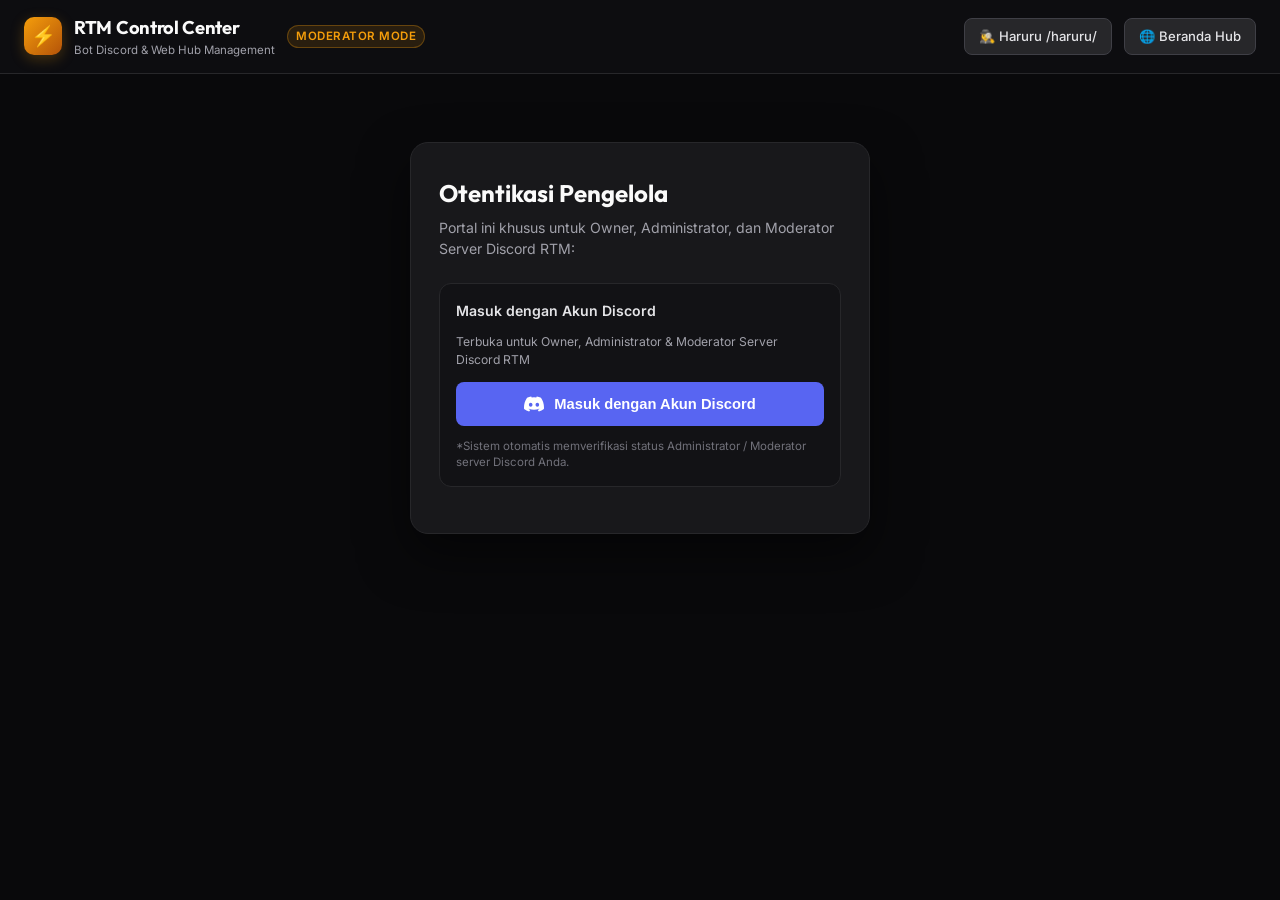
==== commit 30f97292: "feat: launch Detective Haruru birthday quest, takedown hh, and update routing" ====
--- a/admin/index.html
+++ b/admin/index.html
@@ -877,6 +877,316 @@
       border-bottom: 1px solid var(--border-subtle);
       padding-bottom: 8px;
     }
+
+    /* Webhook Studio Grid */
+    .webhook-studio-grid {
+      display: grid;
+      grid-template-columns: 1.15fr 0.85fr;
+      gap: 22px;
+      align-items: start;
+    }
+    @media (max-width: 960px) {
+      .webhook-studio-grid {
+        grid-template-columns: 1fr;
+      }
+    }
+
+    /* Discord Message Live Mockup */
+    .discord-mockup-wrapper {
+      background: #313338;
+      border: 1px solid #3F4147;
+      border-radius: 12px;
+      padding: 18px;
+      font-family: var(--font-body);
+      color: #DBDEE1;
+      position: sticky;
+      top: 80px;
+      box-shadow: 0 8px 24px rgba(0, 0, 0, 0.4);
+    }
+    .discord-mockup-head {
+      display: flex;
+      align-items: flex-start;
+      gap: 12px;
+      margin-bottom: 8px;
+    }
+    .discord-bot-avatar {
+      width: 40px;
+      height: 40px;
+      border-radius: 50%;
+      background: #5865F2;
+      object-fit: cover;
+      flex-shrink: 0;
+    }
+    .discord-bot-name {
+      font-weight: 600;
+      font-size: 0.95rem;
+      color: #F2F3F5;
+      display: inline-flex;
+      align-items: center;
+      gap: 6px;
+    }
+    .discord-bot-badge {
+      font-size: 0.62rem;
+      font-weight: 700;
+      background: #5865F2;
+      color: #FFFFFF;
+      padding: 1px 5px;
+      border-radius: 3px;
+      letter-spacing: 0.4px;
+      line-height: 1.2;
+    }
+    .discord-msg-time {
+      font-size: 0.72rem;
+      color: #949BA4;
+      margin-left: 4px;
+    }
+    .discord-msg-text {
+      font-size: 0.92rem;
+      color: #DBDEE1;
+      line-height: 1.45;
+      white-space: pre-wrap;
+      word-break: break-word;
+      margin-bottom: 10px;
+    }
+    .discord-embed-card {
+      background: #2B2D31;
+      border-left: 4px solid var(--accent-amber);
+      border-radius: 4px;
+      padding: 14px 16px;
+      max-width: 520px;
+      display: flex;
+      flex-direction: column;
+      gap: 8px;
+    }
+    .discord-embed-author {
+      display: flex;
+      align-items: center;
+      gap: 8px;
+      font-size: 0.8rem;
+      font-weight: 600;
+      color: #F2F3F5;
+    }
+    .discord-embed-author-icon {
+      width: 22px;
+      height: 22px;
+      border-radius: 50%;
+      object-fit: cover;
+    }
+    .discord-embed-title {
+      font-size: 1rem;
+      font-weight: 700;
+      color: #00A8FC;
+      text-decoration: none;
+      word-break: break-word;
+    }
+    .discord-embed-title:hover {
+      text-decoration: underline;
+    }
+    .discord-embed-desc {
+      font-size: 0.86rem;
+      color: #DBDEE1;
+      line-height: 1.4;
+      white-space: pre-wrap;
+      word-break: break-word;
+    }
+    .discord-embed-fields-grid {
+      display: grid;
+      grid-template-columns: repeat(auto-fit, minmax(130px, 1fr));
+      gap: 10px;
+      margin-top: 4px;
+    }
+    .discord-embed-field-name {
+      font-size: 0.8rem;
+      font-weight: 700;
+      color: #F2F3F5;
+      margin-bottom: 2px;
+    }
+    .discord-embed-field-val {
+      font-size: 0.82rem;
+      color: #DBDEE1;
+      word-break: break-word;
+    }
+    .discord-embed-image {
+      max-width: 100%;
+      border-radius: 6px;
+      margin-top: 6px;
+      max-height: 260px;
+      object-fit: cover;
+    }
+    .discord-embed-footer {
+      display: flex;
+      align-items: center;
+      gap: 8px;
+      font-size: 0.72rem;
+      color: #949BA4;
+      margin-top: 6px;
+    }
+    .discord-embed-footer-icon {
+      width: 18px;
+      height: 18px;
+      border-radius: 50%;
+    }
+
+    /* Web Console Terminal */
+    .terminal-container {
+      background: #09090B;
+      border: 1px solid var(--border-subtle);
+      border-radius: 14px;
+      overflow: hidden;
+      font-family: var(--font-mono);
+      box-shadow: 0 10px 30px rgba(0, 0, 0, 0.5);
+    }
+    .terminal-header {
+      background: #141417;
+      padding: 12px 18px;
+      border-bottom: 1px solid var(--border-subtle);
+      display: flex;
+      justify-content: space-between;
+      align-items: center;
+    }
+    .terminal-title {
+      font-size: 0.84rem;
+      font-weight: 600;
+      color: var(--text-main);
+      display: flex;
+      align-items: center;
+      gap: 8px;
+    }
+    .terminal-window-dots {
+      display: flex;
+      gap: 6px;
+    }
+    .window-dot {
+      width: 10px;
+      height: 10px;
+      border-radius: 50%;
+      background: #27272A;
+    }
+    .terminal-output-feed {
+      padding: 16px;
+      min-height: 380px;
+      max-height: 520px;
+      overflow-y: auto;
+      background: #09090B;
+      display: flex;
+      flex-direction: column;
+      gap: 12px;
+      font-size: 0.82rem;
+      line-height: 1.5;
+    }
+    .terminal-log-entry {
+      border-left: 2px solid var(--border-subtle);
+      padding-left: 12px;
+      display: flex;
+      flex-direction: column;
+      gap: 4px;
+    }
+    .terminal-log-entry.status-ok {
+      border-color: var(--accent-emerald);
+    }
+    .terminal-log-entry.status-pending {
+      border-color: var(--accent-amber);
+    }
+    .terminal-log-entry.status-failed {
+      border-color: var(--accent-rose);
+    }
+    .terminal-meta-row {
+      display: flex;
+      align-items: center;
+      gap: 8px;
+      font-size: 0.72rem;
+      color: var(--text-faint);
+    }
+    .terminal-cmd-bubble {
+      color: #FAFAFA;
+      font-weight: 600;
+    }
+    .terminal-res-block {
+      background: #121215;
+      border: 1px solid var(--border-subtle);
+      border-radius: 6px;
+      padding: 8px 12px;
+      white-space: pre-wrap;
+      word-break: break-word;
+      color: #A1A1AA;
+    }
+    .terminal-input-bar {
+      padding: 14px 18px;
+      background: #141417;
+      border-top: 1px solid var(--border-subtle);
+      display: flex;
+      gap: 10px;
+      align-items: center;
+    }
+    .terminal-prompt-sym {
+      color: var(--accent-amber);
+      font-weight: 700;
+      font-size: 1rem;
+    }
+    .terminal-input-field {
+      flex: 1;
+      background: #09090B;
+      border: 1px solid var(--border-subtle);
+      border-radius: 8px;
+      padding: 9px 14px;
+      color: #FAFAFA;
+      font-family: var(--font-mono);
+      font-size: 0.88rem;
+      outline: none;
+    }
+    .terminal-input-field:focus {
+      border-color: var(--accent-amber);
+    }
+    .quick-cmd-pills {
+      display: flex;
+      gap: 8px;
+      flex-wrap: wrap;
+      margin-bottom: 16px;
+    }
+    .quick-cmd-pill {
+      background: #18181B;
+      border: 1px solid var(--border-subtle);
+      border-radius: 6px;
+      padding: 4px 10px;
+      font-size: 0.76rem;
+      font-family: var(--font-mono);
+      color: var(--text-muted);
+      cursor: pointer;
+      transition: all 0.15s ease;
+    }
+    .quick-cmd-pill:hover {
+      border-color: var(--accent-amber);
+      color: var(--text-main);
+      background: #222226;
+    }
+
+    /* Tag Chips for Whitelist */
+    .tag-chips-wrap {
+      display: flex;
+      flex-wrap: wrap;
+      gap: 8px;
+      margin-top: 8px;
+    }
+    .tag-chip-item {
+      background: #1E1E24;
+      border: 1px solid var(--border-subtle);
+      color: var(--text-main);
+      border-radius: 999px;
+      padding: 3px 10px;
+      font-size: 0.78rem;
+      display: inline-flex;
+      align-items: center;
+      gap: 6px;
+      font-family: var(--font-mono);
+    }
+    .tag-chip-del {
+      background: transparent;
+      border: none;
+      color: var(--accent-rose);
+      cursor: pointer;
+      font-size: 0.9rem;
+      line-height: 1;
+    }
   </style>
 </head>
 <body>
@@ -899,8 +1209,8 @@
         <span id="userProfileName" class="mod-name">Discord User</span>
         <span id="userProfileRole" class="mod-badge">Moderator</span>
       </div>
-      <a href="/hh/" class="btn-action-nav" target="_blank" title="Buka Scrapbook Ultah">
-        <span>💌 Scrapbook /hh/</span>
+      <a href="/haruru/" class="btn-action-nav" target="_blank" title="Buka Detective Haruru">
+        <span>🕵️‍♀️ Haruru /haruru/</span>
       </a>
       <a href="/" class="btn-action-nav" title="Kembali ke Beranda Hub">
         <span>🌐 Beranda Hub</span>
@@ -952,7 +1262,7 @@
         <div class="stat-card">
           <span class="stat-label">Sesi Live Chat Pengunjung</span>
           <div class="stat-value" id="statSessionsCount">0</div>
-          <span class="stat-badge" style="color: var(--accent-amber);"><span class="status-dot" style="background: var(--accent-amber); box-shadow: 0 0 8px rgba(245, 158, 11, 0.6);"></span> Human Handoff Ready</span>
+          <span class="stat-badge" id="statSessionsBadge" style="color: var(--accent-emerald);"><span class="status-dot"></span> AI Otomatis Aktif (Aman)</span>
         </div>
         <div class="stat-card">
           <span class="stat-label">Status Bot Discord</span>
@@ -961,21 +1271,36 @@
         </div>
         <div class="stat-card">
           <span class="stat-label">Koneksi Server API</span>
-          <div class="stat-value" style="font-size: 1.5rem; color: #6EE7B7;" id="statApiStatus">Checking...</div>
+          <div class="stat-value" style="font-size: 1.5rem; color: #6EE7B7;" id="statApiStatus">Memeriksa...</div>
           <span class="stat-badge" id="statApiLatency"><span class="status-dot"></span> https://api.rtmbot.biz.id</span>
         </div>
       </div>
 
       <!-- Navigation Tabs -->
-      <div class="tabs-bar">
+      <div class="tabs-bar" style="overflow-x: auto; padding-bottom: 4px;">
         <button type="button" class="tab-btn active" onclick="switchTab('wishesTab', this)">
-          <span>💌 Moderasi Papan Ucapan</span>
+          <span>💌 Papan Ucapan</span>
+        </button>
+        <button type="button" class="tab-btn" onclick="switchTab('chatTab', this)">
+          <span>💬 Live Chat CS</span>
+        </button>
+        <button type="button" class="tab-btn" onclick="switchTab('webhookTab', this)">
+          <span>📢 Webhook Studio</span>
         </button>
         <button type="button" class="tab-btn" onclick="switchTab('botTab', this)">
-          <span>⚙️ Konfigurasi Server Discord</span>
+          <span>🛡️ Sentinel &amp; AutoMod</span>
         </button>
-        <button type="button" class="tab-btn" onclick="switchTab('chatTab', this)">
-          <span>💬 AI Live Chat &amp; Handoff</span>
+        <button type="button" class="tab-btn" onclick="switchTab('notifTab', this)">
+          <span>📡 Media Feeds</span>
+        </button>
+        <button type="button" class="tab-btn" onclick="switchTab('aiTab', this)">
+          <span>🧠 AI Persona &amp; Cyber</span>
+        </button>
+        <button type="button" class="tab-btn" onclick="switchTab('voiceTab', this)">
+          <span>🎮 Voice &amp; Kas</span>
+        </button>
+        <button type="button" class="tab-btn" onclick="switchTab('consoleTab', this)">
+          <span>💻 Web Console &amp; Runner</span>
         </button>
       </div>
 
@@ -993,7 +1318,154 @@
         </div>
       </div>
 
-      <!-- TAB 2: Discord Server & Bot Configuration Manager -->
+      <!-- TAB: Webhook Studio & Broadcast -->
+      <div id="webhookTab" class="tab-pane">
+        <div class="webhook-studio-grid">
+          <!-- Left: Controls -->
+          <div class="bot-card">
+            <h3 class="bot-card-title">📢 Webhook Dispatcher &amp; Embed Builder</h3>
+            <p style="font-size: 0.82rem; color: var(--text-muted); margin-bottom: 16px;">
+              Kirim pengumuman, broadcast, atau pesan kaya ke Discord via Webhook dengan pratinjau real-time.
+            </p>
+
+            <div class="form-group-custom">
+              <label class="form-label-custom">Target Webhook URL</label>
+              <input type="url" id="whUrlInput" class="form-input-custom" placeholder="https://discord.com/api/webhooks/..." oninput="updateEmbedPreview()">
+              <div class="form-help-custom">Gunakan URL webhook channel Discord atau pilih preset tersimpan di bawah.</div>
+            </div>
+
+            <div style="display: flex; gap: 8px; margin-bottom: 14px; flex-wrap: wrap;">
+              <button type="button" class="quick-cmd-pill" onclick="setWebhookPreset('main')">👑 Webhook Utama Guild</button>
+              <button type="button" class="quick-cmd-pill" onclick="setWebhookPreset('log')">📋 Log Webhook Default</button>
+            </div>
+
+            <div style="display: grid; grid-template-columns: 1fr 1fr; gap: 12px;">
+              <div class="form-group-custom">
+                <label class="form-label-custom">Bot Username Override</label>
+                <input type="text" id="whUsernameInput" class="form-input-custom" placeholder="RTM Broadcast" oninput="updateEmbedPreview()">
+              </div>
+              <div class="form-group-custom">
+                <label class="form-label-custom">Avatar URL Override</label>
+                <input type="url" id="whAvatarInput" class="form-input-custom" placeholder="https://cdn.discordapp.com/..." oninput="updateEmbedPreview()">
+              </div>
+            </div>
+
+            <div class="form-group-custom">
+              <label class="form-label-custom">Teks Pesan Biasa (Content)</label>
+              <textarea id="whContentInput" class="form-textarea-custom" rows="2" placeholder="@everyone Halo komunitas RTM! Ada pengumuman baru nih." oninput="updateEmbedPreview()"></textarea>
+            </div>
+
+            <hr style="border: 0; border-top: 1px solid var(--border-subtle); margin: 16px 0;">
+
+            <div style="font-size: 0.86rem; font-weight: 700; color: var(--text-main); margin-bottom: 12px;">🎨 Kustomisasi Rich Embed</div>
+
+            <div style="display: grid; grid-template-columns: 2fr 1fr; gap: 12px;">
+              <div class="form-group-custom">
+                <label class="form-label-custom">Judul Embed</label>
+                <input type="text" id="whEmbedTitleInput" class="form-input-custom" placeholder="Judul Pengumuman" oninput="updateEmbedPreview()">
+              </div>
+              <div class="form-group-custom">
+                <label class="form-label-custom">Warna Stripe (Hex)</label>
+                <div style="display: flex; gap: 6px; align-items: center;">
+                  <input type="color" id="whEmbedColorPicker" value="#F59E0B" style="width: 38px; height: 38px; border: none; border-radius: 6px; cursor: pointer; background: transparent;" onchange="onEmbedColorPickerChange(this.value)">
+                  <input type="text" id="whEmbedColorInput" class="form-input-custom" value="#F59E0B" style="max-width: 90px;" oninput="onEmbedColorTextChange(this.value)">
+                </div>
+              </div>
+            </div>
+
+            <div class="form-group-custom">
+              <label class="form-label-custom">Deskripsi Embed (Mendukung Markdown)</label>
+              <textarea id="whEmbedDescInput" class="form-textarea-custom" rows="3" placeholder="Tuliskan isi pengumuman di sini. Gunakan **tebal**, *miring*, atau [tautan](https://rtmbot.biz.id)." oninput="updateEmbedPreview()"></textarea>
+            </div>
+
+            <div style="display: grid; grid-template-columns: 1fr 1fr; gap: 12px;">
+              <div class="form-group-custom">
+                <label class="form-label-custom">Nama Pengirim (Author)</label>
+                <input type="text" id="whEmbedAuthorInput" class="form-input-custom" placeholder="Tim Moderator RTM" oninput="updateEmbedPreview()">
+              </div>
+              <div class="form-group-custom">
+                <label class="form-label-custom">URL Gambar Author</label>
+                <input type="url" id="whEmbedAuthorIconInput" class="form-input-custom" placeholder="https://..." oninput="updateEmbedPreview()">
+              </div>
+            </div>
+
+            <div style="display: grid; grid-template-columns: 1fr 1fr; gap: 12px;">
+              <div class="form-group-custom">
+                <label class="form-label-custom">Thumbnail URL (Kanan Atas)</label>
+                <input type="url" id="whEmbedThumbInput" class="form-input-custom" placeholder="https://..." oninput="updateEmbedPreview()">
+              </div>
+              <div class="form-group-custom">
+                <label class="form-label-custom">Banner Media / Image URL</label>
+                <input type="url" id="whEmbedImageInput" class="form-input-custom" placeholder="https://..." oninput="updateEmbedPreview()">
+              </div>
+            </div>
+
+            <div style="display: grid; grid-template-columns: 2fr 1fr; gap: 12px;">
+              <div class="form-group-custom">
+                <label class="form-label-custom">Footer Text</label>
+                <input type="text" id="whEmbedFooterInput" class="form-input-custom" placeholder="RTM Control Center • Komunitas Discord" oninput="updateEmbedPreview()">
+              </div>
+              <div class="form-group-custom">
+                <label class="form-label-custom">Sematkan Timestamp</label>
+                <label class="toggle-item-custom" style="padding: 7px 10px;">
+                  <input type="checkbox" id="whEmbedTimestampCheck" checked onchange="updateEmbedPreview()">
+                  <span style="font-size: 0.78rem;">Sertakan Waktu</span>
+                </label>
+              </div>
+            </div>
+
+            <div style="margin-top: 18px; display: flex; gap: 10px;">
+              <button type="button" class="btn-save-primary" id="btnSendWebhook" style="flex: 1;" onclick="sendWebhookFromStudio()">
+                <span>🚀 Kirim Webhook ke Discord</span>
+              </button>
+              <button type="button" class="btn-action-nav" onclick="resetWebhookForm()">
+                <span>Bersihkan</span>
+              </button>
+            </div>
+          </div>
+
+          <!-- Right: Live Discord Mockup -->
+          <div>
+            <div style="font-size: 0.82rem; font-weight: 700; color: var(--text-muted); text-transform: uppercase; margin-bottom: 8px;">
+              👁️ Pratinjau Tampilan di Discord
+            </div>
+            <div class="discord-mockup-wrapper">
+              <div class="discord-mockup-head">
+                <img id="prevBotAvatar" class="discord-bot-avatar" src="https://cdn.discordapp.com/embed/avatars/0.png" alt="Avatar">
+                <div>
+                  <div class="discord-bot-name">
+                    <span id="prevBotName">RTM Broadcast</span>
+                    <span class="discord-bot-badge">APP</span>
+                    <span class="discord-msg-time" id="prevMsgTime">Hari ini pukul 14:00</span>
+                  </div>
+                  <div class="discord-msg-text" id="prevMsgContent">Halo komunitas RTM! Ada pengumuman baru nih.</div>
+                  
+                  <!-- Embed Box -->
+                  <div class="discord-embed-card" id="prevEmbedCard">
+                    <div class="discord-embed-author" id="prevEmbedAuthorRow" style="display: none;">
+                      <img id="prevEmbedAuthorIcon" class="discord-embed-author-icon" src="" alt="" style="display: none;">
+                      <span id="prevEmbedAuthorText">Author Name</span>
+                    </div>
+
+                    <a href="#" class="discord-embed-title" id="prevEmbedTitle">Judul Pengumuman</a>
+                    <div class="discord-embed-desc" id="prevEmbedDesc">Tuliskan isi pengumuman di sini. Pratinjau ini akan ter-update secara otomatis sesuai yang kamu ketik!</div>
+
+                    <img id="prevEmbedImage" class="discord-embed-image" src="" alt="Banner" style="display: none;">
+
+                    <div class="discord-embed-footer" id="prevEmbedFooterRow">
+                      <span id="prevEmbedFooterText">RTM Control Center • Komunitas Discord</span>
+                      <span id="prevEmbedTimestamp">• Hari ini</span>
+                    </div>
+                  </div>
+
+                </div>
+              </div>
+            </div>
+          </div>
+        </div>
+      </div>
+
+      <!-- TAB: Sentinel Moderation & Server Settings -->
       <div id="botTab" class="tab-pane">
         <!-- Top Toolbar for Guild Selection -->
         <div style="background: var(--bg-card); border: 1px solid var(--border-subtle); border-radius: 14px; padding: 18px 22px; margin-bottom: 22px; display: flex; justify-content: space-between; align-items: center; flex-wrap: wrap; gap: 14px;">
@@ -1027,93 +1499,142 @@
           
           <!-- Card 1: Channel Utama & Sambutan -->
           <div class="bot-card">
-            <h3 class="bot-card-title">📢 Kanal Sistem &amp; Sambutan Member</h3>
+            <h3 class="bot-card-title">📢 Sambutan Member &amp; Kanal Utama</h3>
             
             <div class="form-group-custom">
               <label class="form-label-custom">Welcome Channel ID</label>
               <input type="text" id="cfgWelcomeChannel" class="form-input-custom" placeholder="Contoh: 1379762287149187162">
-              <div class="form-help-custom">Kanal teks tempat bot mengirim pesan sambutan saat ada member baru masuk.</div>
+            </div>
+
+            <div style="display: grid; grid-template-columns: 1fr 1fr; gap: 10px;">
+              <div class="form-group-custom">
+                <label class="form-label-custom">Judul Embed Sambutan</label>
+                <input type="text" id="cfgWelcomeEmbedTitle" class="form-input-custom" placeholder="Selamat Datang!">
+              </div>
+              <div class="form-group-custom">
+                <label class="form-label-custom">Nama Pengirim</label>
+                <input type="text" id="cfgWelcomeSenderName" class="form-input-custom" placeholder="ADMIN RTM">
+              </div>
             </div>
 
             <div class="form-group-custom">
               <label class="form-label-custom">Pesan Sambutan (Welcome Message)</label>
               <textarea id="cfgWelcomeMessage" class="form-textarea-custom" rows="3" placeholder="Selamat bersenang-senang dan mari ciptakan pengalaman Discord yang tak terlupakan bersama!"></textarea>
-              <div class="form-help-custom">Pesan otomatis yang akan dikirim bot ke member yang baru bergabung.</div>
             </div>
 
             <div class="form-group-custom">
-              <label class="form-label-custom">Log / Audit Channel ID</label>
-              <input type="text" id="cfgLogChannel" class="form-input-custom" placeholder="ID kanal audit log moderasi...">
-              <div class="form-help-custom">Kanal khusus tempat bot mencatat log moderasi, kick, ban, dan warning.</div>
+              <label class="form-label-custom">Banner URL Sambutan</label>
+              <input type="url" id="cfgWelcomeBannerUrl" class="form-input-custom" placeholder="https://... (GIF/PNG)">
             </div>
 
             <div class="form-group-custom">
-              <label class="form-label-custom">Auto Role ID</label>
-              <input type="text" id="cfgAutoRole" class="form-input-custom" placeholder="ID Role otomatis member baru...">
-              <div class="form-help-custom">Role yang langsung diberikan ke member saat pertama kali bergabung.</div>
+              <label class="form-label-custom">Pesan Sampai Jumpa (Goodbye Message)</label>
+              <textarea id="cfgGoodbyeMessage" class="form-textarea-custom" rows="2" placeholder="Sampai jumpa, {user}! Terima kasih atas waktu dan kontribusimu di komunitas kami."></textarea>
             </div>
           </div>
 
-          <!-- Card 2: Automod & Modul Cogs -->
+          <!-- Card 2: Server Boost Celebration & Log Moderasi -->
           <div class="bot-card">
-            <h3 class="bot-card-title">🛡️ Automod &amp; Fitur Bot</h3>
+            <h3 class="bot-card-title">💎 Server Boost &amp; Keamanan Audit</h3>
             
-            <div style="margin-bottom: 16px;">
-              <div style="font-size: 0.82rem; font-weight: 700; color: var(--text-muted); text-transform: uppercase; margin-bottom: 10px;">Proteksi Otomatis (Automod)</div>
-              <div class="toggle-list-custom">
-                <label class="toggle-item-custom">
-                  <input type="checkbox" id="cfgAutoModAntiSpam" checked>
-                  <span>Anti-Spam Rapid &amp; Duplicate Protection</span>
-                </label>
-                <label class="toggle-item-custom">
-                  <input type="checkbox" id="cfgAutoModFilterLinks" checked>
-                  <span>Filter Link Eksternal &amp; Phishing (suspicious_links.json)</span>
-                </label>
-                <label class="toggle-item-custom">
-                  <input type="checkbox" id="cfgAutoModFilterBadwords" checked>
-                  <span>Filter Kata Kasar &amp; Konten Terlarang (filters.json)</span>
-                </label>
+            <div class="form-group-custom">
+              <label class="form-label-custom">Server Boost Channel ID</label>
+              <input type="text" id="cfgBoostChannel" class="form-input-custom" placeholder="ID kanal perayaan boost...">
+            </div>
+
+            <div style="display: grid; grid-template-columns: 1fr 1fr; gap: 10px;">
+              <div class="form-group-custom">
+                <label class="form-label-custom">Judul Embed Boost</label>
+                <input type="text" id="cfgBoostEmbedTitle" class="form-input-custom" placeholder="TERIMA KASIH SERVER BOOSTER!">
               </div>
-            </div>
-
-            <div style="margin-top: 20px;">
-              <div style="font-size: 0.82rem; font-weight: 700; color: var(--text-muted); text-transform: uppercase; margin-bottom: 10px;">Modul / Cogs Aktif Bot</div>
-              <div class="toggle-list-custom">
-                <label class="toggle-item-custom">
-                  <input type="checkbox" id="cfgModModeration" checked>
-                  <span>🛡️ Sentinel Moderation (cogs/moderation.py)</span>
-                </label>
-                <label class="toggle-item-custom">
-                  <input type="checkbox" id="cfgModGemini" checked>
-                  <span>🧠 Gemini AI Engine (cogs/gemini.py)</span>
-                </label>
-                <label class="toggle-item-custom">
-                  <input type="checkbox" id="cfgModFinance" checked>
-                  <span>💰 Finance &amp; Economy (cogs/finance.py)</span>
-                </label>
-                <label class="toggle-item-custom">
-                  <input type="checkbox" id="cfgModTempVoice" checked>
-                  <span>🔊 Temp Voice Channels (cogs/temp_voice.py)</span>
-                </label>
-                <label class="toggle-item-custom">
-                  <input type="checkbox" id="cfgModLeveling" checked>
-                  <span>⭐ Leveling &amp; XP System (cogs/leveling.py)</span>
-                </label>
-                <label class="toggle-item-custom">
-                  <input type="checkbox" id="cfgModParty" checked>
-                  <span>🎮 Party Games (cogs/party_games.py)</span>
-                </label>
-                <label class="toggle-item-custom">
-                  <input type="checkbox" id="cfgModWebhook" checked>
-                  <span>📢 Webhooks &amp; Notifikasi (cogs/webhook.py)</span>
-                </label>
+              <div class="form-group-custom">
+                <label class="form-label-custom">Nama Pengirim Boost</label>
+                <input type="text" id="cfgBoostSenderName" class="form-input-custom" placeholder="Tim Server">
               </div>
             </div>
+
+            <div class="form-group-custom">
+              <label class="form-label-custom">Pesan Server Boost</label>
+              <textarea id="cfgBoostMessage" class="form-textarea-custom" rows="2" placeholder="Terima kasih banyak, {user}, telah menjadi Server Booster kami di {guild_name}! ❤️"></textarea>
+            </div>
+
+            <div style="display: grid; grid-template-columns: 1fr 1fr; gap: 10px;">
+              <div class="form-group-custom">
+                <label class="form-label-custom">Log / Audit Channel ID</label>
+                <input type="text" id="cfgLogChannel" class="form-input-custom" placeholder="ID kanal audit log...">
+              </div>
+              <div class="form-group-custom">
+                <label class="form-label-custom">Auto Role ID</label>
+                <input type="text" id="cfgAutoRole" class="form-input-custom" placeholder="ID Role member baru...">
+              </div>
+            </div>
+
+            <div class="form-group-custom">
+              <label class="form-label-custom">Kanal Jebakan Anti-Spam (Honey-pot / Trap Channels)</label>
+              <input type="text" id="cfgTriggerChannels" class="form-input-custom" placeholder="Pisahkan dengan koma jika lebih dari 1 ID...">
+              <div class="form-help-custom">Member atau bot liar yang memposting di kanal ini akan langsung di-timeout lintas server.</div>
+            </div>
           </div>
 
+          <!-- Card 3: Automod & Modul Cogs -->
+          <div class="bot-card">
+            <h3 class="bot-card-title">🛡️ Automod &amp; Proteksi</h3>
+            
+            <div class="toggle-list-custom">
+              <label class="toggle-item-custom">
+                <input type="checkbox" id="cfgAutoModAntiSpam" checked>
+                <span>Anti-Spam Rapid &amp; Duplicate Protection</span>
+              </label>
+              <label class="toggle-item-custom">
+                <input type="checkbox" id="cfgAutoModFilterLinks" checked>
+                <span>Filter Link Phishing &amp; Tautan Berbahaya (suspicious_links.json)</span>
+              </label>
+              <label class="toggle-item-custom">
+                <input type="checkbox" id="cfgAutoModFilterBadwords" checked>
+                <span>Filter Kata Kasar &amp; Konten Terlarang (filters.json)</span>
+              </label>
+            </div>
+          </div>
+
+          <!-- Card 4: Modul Cogs Aktif -->
+          <div class="bot-card">
+            <h3 class="bot-card-title">🧩 Modul &amp; Cogs Aktif Bot</h3>
+            
+            <div class="toggle-list-custom">
+              <label class="toggle-item-custom">
+                <input type="checkbox" id="cfgModModeration" checked>
+                <span>🛡️ Sentinel Moderation (cogs/moderation.py)</span>
+              </label>
+              <label class="toggle-item-custom">
+                <input type="checkbox" id="cfgModGemini" checked>
+                <span>🧠 Gemini AI Engine (cogs/gemini.py)</span>
+              </label>
+              <label class="toggle-item-custom">
+                <input type="checkbox" id="cfgModFinance" checked>
+                <span>💰 Finance &amp; Economy (cogs/finance.py)</span>
+              </label>
+              <label class="toggle-item-custom">
+                <input type="checkbox" id="cfgModTempVoice" checked>
+                <span>🔊 Dynamic Voice (cogs/temp_voice.py)</span>
+              </label>
+              <label class="toggle-item-custom">
+                <input type="checkbox" id="cfgModLeveling" checked>
+                <span>⭐ Leveling &amp; XP System (cogs/leveling.py)</span>
+              </label>
+              <label class="toggle-item-custom">
+                <input type="checkbox" id="cfgModParty" checked>
+                <span>🎮 Party Games (cogs/party_games.py)</span>
+              </label>
+              <label class="toggle-item-custom">
+                <input type="checkbox" id="cfgModWebhook" checked>
+                <span>📢 Webhooks &amp; Notifikasi (cogs/webhook.py)</span>
+              </label>
+            </div>
+          </div>
+
         </div>
 
-        <!-- Card 3: Aturan Kanal Spesifik (Channel Moderation Rules) Full Width -->
+        <!-- Card 5: Aturan Kanal Spesifik (Channel Moderation Rules) Full Width -->
         <div class="bot-card" style="margin-top: 20px;">
           <div style="display: flex; justify-content: space-between; align-items: center; margin-bottom: 16px; flex-wrap: wrap; gap: 10px;">
             <div>
@@ -1134,6 +1655,225 @@
           </div>
         </div>
 
+      </div>
+
+      <!-- TAB: Media Feeds & Content Radar -->
+      <div id="notifTab" class="tab-pane">
+        <div class="bot-card">
+          <div style="display: flex; justify-content: space-between; align-items: center; margin-bottom: 16px; flex-wrap: wrap; gap: 10px;">
+            <div>
+              <h3 class="bot-card-title">📡 Content Radar: YouTube, TikTok &amp; IG Feeds</h3>
+              <p style="font-size: 0.82rem; color: var(--text-muted);">
+                Kelola rute penyiaran video baru &amp; siaran langsung (sinkron dengan MongoDB <code>reSwan.notif_config</code>).
+              </p>
+            </div>
+            <button type="button" class="btn-save-primary" onclick="saveNotifConfig()">
+              <span>💾 Simpan Rute Notifikasi</span>
+            </button>
+          </div>
+
+          <div id="notifPathsContainer" style="display: flex; flex-direction: column; gap: 16px;">
+            <div style="color: var(--text-muted); font-size: 0.88rem; padding: 16px;">Memuat konfigurasi rute notifikasi dari database...</div>
+          </div>
+        </div>
+      </div>
+
+      <!-- TAB: AI Persona & Cyber Defense -->
+      <div id="aiTab" class="tab-pane">
+        <div class="bot-details-grid">
+          
+          <!-- Card 1: Bot Activity & Presence -->
+          <div class="bot-card">
+            <h3 class="bot-card-title">🤖 Rich Presence &amp; Status Bot</h3>
+            <p style="font-size: 0.82rem; color: var(--text-muted); margin-bottom: 14px;">
+              Ubah status aktivitas bot yang terlihat di daftar member Discord.
+            </p>
+
+            <div class="form-group-custom">
+              <label class="form-label-custom">Tipe Aktivitas</label>
+              <select id="aiPresenceType" class="form-select-styled" style="width: 100%;">
+                <option value="watching">Watching (Menonton)</option>
+                <option value="playing">Playing (Memainkan)</option>
+                <option value="listening">Listening (Mendengarkan)</option>
+                <option value="competing">Competing (Bertanding)</option>
+              </select>
+            </div>
+
+            <div class="form-group-custom">
+              <label class="form-label-custom">Nama Aktivitas / Teks Status</label>
+              <input type="text" id="aiPresenceName" class="form-input-custom" placeholder="🤡 Memantau kondisi para Badut">
+            </div>
+
+            <button type="button" class="btn-save-primary" style="margin-top: 10px;" onclick="saveBotActivity()">
+              <span>💾 Perbarui Status Bot</span>
+            </button>
+          </div>
+
+          <!-- Card 2: Cyber Defense Switch -->
+          <div class="bot-card">
+            <h3 class="bot-card-title">🛡️ Cyber Defense &amp; Image Hash Filter</h3>
+            <p style="font-size: 0.82rem; color: var(--text-muted); margin-bottom: 14px;">
+              Sistem pendeteksi scam, token grabber, dan phising berbasis pHash dan AI security.
+            </p>
+
+            <div class="toggle-list-custom" style="margin-bottom: 16px;">
+              <label class="toggle-item-custom">
+                <input type="checkbox" id="cyberActiveToggle">
+                <span style="font-weight: 700;">Proteksi Keamanan Siber AI (is_active)</span>
+              </label>
+            </div>
+
+            <div class="form-group-custom">
+              <label class="form-label-custom">Channel Khusus Laporan Blokir Gambar</label>
+              <input type="text" id="cyberImageBlockChannel" class="form-input-custom" placeholder="ID kanal laporan...">
+            </div>
+
+            <button type="button" class="btn-save-primary" style="margin-top: 10px;" onclick="saveCyberConfig()">
+              <span>💾 Simpan Status Proteksi</span>
+            </button>
+          </div>
+
+        </div>
+
+        <!-- Full Width: AI Persona Prompt & Whitelist -->
+        <div class="bot-card" style="margin-top: 20px;">
+          <h3 class="bot-card-title">🧠 Kepribadian &amp; Prompt Aturan Raka AI</h3>
+          <p style="font-size: 0.82rem; color: var(--text-muted); margin-bottom: 14px;">
+            Aturan dan gaya bicara yang dipelajari bot Raka saat merespons percakapan di server (<code>cyber_learned.json</code>).
+          </p>
+
+          <div class="form-group-custom">
+            <label class="form-label-custom">Instruksi Persona &amp; Karakter (System Prompt)</label>
+            <textarea id="aiLearnedPrompt" class="form-textarea-custom" rows="4" placeholder="Moderasi harus humanis, ekspresif, tidak kaku seperti AI..."></textarea>
+          </div>
+
+          <button type="button" class="btn-save-primary" onclick="saveCyberLearned()">
+            <span>💾 Simpan Instruksi Persona</span>
+          </button>
+        </div>
+
+        <!-- Whitelist Kata Aman AI -->
+        <div class="bot-card" style="margin-top: 20px;">
+          <h3 class="bot-card-title">✅ Whitelist Kata &amp; Tautan Aman AI</h3>
+          <p style="font-size: 0.82rem; color: var(--text-muted); margin-bottom: 14px;">
+            Daftar kata atau tautan yang diabaikan oleh filter keamanan bot.
+          </p>
+
+          <div style="display: flex; gap: 8px;">
+            <input type="text" id="newAiWhitelistInput" class="search-input" placeholder="Masukkan kata atau URL aman...">
+            <button type="button" class="btn-action-nav" style="border-color: var(--accent-emerald); color: var(--accent-emerald);" onclick="addAiWhitelistWord()">
+              <span>➕ Tambah Whitelist</span>
+            </button>
+          </div>
+
+          <div id="aiWhitelistChipsContainer" class="tag-chips-wrap">
+            <div style="color: var(--text-muted); font-size: 0.82rem;">Memuat daftar kata aman...</div>
+          </div>
+        </div>
+
+      </div>
+
+      <!-- TAB: Voice & Kas -->
+      <div id="voiceTab" class="tab-pane">
+        <div class="bot-details-grid">
+          
+          <!-- Dynamic Voice Status -->
+          <div class="bot-card">
+            <h3 class="bot-card-title">🔊 Dynamic Voice Channel &amp; Rekor</h3>
+            <p style="font-size: 0.82rem; color: var(--text-muted); margin-bottom: 14px;">
+              Statistik dan durasi terlama di kamar suara (sinkron dengan <code>rtmbot.config_data</code>).
+            </p>
+
+            <div id="voiceRecordsContainer" style="display: flex; flex-direction: column; gap: 10px;">
+              <div style="color: var(--text-muted); font-size: 0.85rem;">Memuat rekor voice...</div>
+            </div>
+          </div>
+
+          <!-- Kas Server Overview -->
+          <div class="bot-card">
+            <h3 class="bot-card-title">💰 Kas Server &amp; Keuangan Member</h3>
+            <p style="font-size: 0.82rem; color: var(--text-muted); margin-bottom: 14px;">
+              Rekapitulasi keuangan dari <code>rtmbot.user_finance</code> dan saldo koin RSWN.
+            </p>
+
+            <div id="financeSummaryContainer" style="display: flex; flex-direction: column; gap: 10px;">
+              <div style="color: var(--text-muted); font-size: 0.85rem;">Memuat data keuangan...</div>
+            </div>
+          </div>
+
+        </div>
+      </div>
+
+      <!-- TAB: Bot Command Runner & Live Web Console -->
+      <div id="consoleTab" class="tab-pane">
+        <!-- Quick Action Command Pills -->
+        <div style="margin-bottom: 14px;">
+          <div style="font-size: 0.8rem; font-weight: 700; color: var(--text-muted); text-transform: uppercase; margin-bottom: 8px;">
+            ⚡ Quick Command Presets (Klik untuk Menjalankan):
+          </div>
+          <div class="quick-cmd-pills">
+            <button type="button" class="quick-cmd-pill" onclick="fillConsoleCmd('!help')">!help</button>
+            <button type="button" class="quick-cmd-pill" onclick="fillConsoleCmd('!modpanel')">!modpanel</button>
+            <button type="button" class="quick-cmd-pill" onclick="fillConsoleCmd('!clear 20')">!clear 20</button>
+            <button type="button" class="quick-cmd-pill" onclick="fillConsoleCmd('!warn @member melanggar aturan')">!warn</button>
+            <button type="button" class="quick-cmd-pill" onclick="fillConsoleCmd('!kick @member spamming')">!kick</button>
+            <button type="button" class="quick-cmd-pill" onclick="fillConsoleCmd('!ban @member')">!ban</button>
+            <button type="button" class="quick-cmd-pill" onclick="fillConsoleCmd('!lock')">!lock</button>
+            <button type="button" class="quick-cmd-pill" onclick="fillConsoleCmd('!unlock')">!unlock</button>
+            <button type="button" class="quick-cmd-pill" onclick="fillConsoleCmd('!announce')">!announce</button>
+            <button type="button" class="quick-cmd-pill" onclick="fillConsoleCmd('/rank')">/rank</button>
+            <button type="button" class="quick-cmd-pill" onclick="fillConsoleCmd('/leaderboard')">/leaderboard</button>
+            <button type="button" class="quick-cmd-pill" onclick="fillConsoleCmd('/dompet')">/dompet</button>
+            <button type="button" class="quick-cmd-pill" onclick="fillConsoleCmd('/tarot')">/tarot</button>
+            <button type="button" class="quick-cmd-pill" onclick="fillConsoleCmd('/tulis MasterLu Halo dari Web Console')">/tulis</button>
+            <button type="button" class="quick-cmd-pill" onclick="fillConsoleCmd('/cyber_toggle')">/cyber_toggle</button>
+            <button type="button" class="quick-cmd-pill" onclick="fillConsoleCmd('!balapan')">!balapan</button>
+            <button type="button" class="quick-cmd-pill" onclick="fillConsoleCmd('!resmoji')">!resmoji</button>
+          </div>
+        </div>
+
+        <!-- Terminal Window Container -->
+        <div class="terminal-container">
+          <div class="terminal-header">
+            <div class="terminal-title">
+              <div class="terminal-window-dots">
+                <span class="window-dot" style="background: #F43F5E;"></span>
+                <span class="window-dot" style="background: #F59E0B;"></span>
+                <span class="window-dot" style="background: #10B981;"></span>
+              </div>
+              <span style="margin-left: 6px;">RTM Bot Remote Engine Terminal</span>
+              <span class="stat-badge" style="font-size: 0.68rem; padding: 1px 7px;">LIVE IPC</span>
+            </div>
+
+            <div style="display: flex; gap: 10px; align-items: center;">
+              <label for="consoleGuildSelect" style="font-size: 0.78rem; color: var(--text-muted);">Target Server:</label>
+              <select id="consoleGuildSelect" class="form-select-styled" style="font-size: 0.78rem; padding: 4px 8px;">
+                <option value="1039509114008649778">👑 Server Utama RTM</option>
+                <option value="765138959625486357">🛡️ Kawan Sejalan</option>
+              </select>
+              <input type="text" id="consoleChannelInput" class="search-input" style="max-width: 170px; min-height: 30px; font-size: 0.78rem; padding: 4px 8px;" placeholder="Optional Channel ID...">
+              <button type="button" class="btn-action-nav" style="padding: 4px 8px; font-size: 0.75rem;" onclick="loadCommandLogs()">
+                <span>🔄 Segarkan Log</span>
+              </button>
+            </div>
+          </div>
+
+          <!-- Feed Output -->
+          <div class="terminal-output-feed" id="terminalFeed">
+            <div style="color: var(--text-faint); font-style: italic;">
+              Siap menerima perintah. Ketikkan perintah bot apa saja di bawah (diawali ! atau /) lalu tekan Enter.
+            </div>
+          </div>
+
+          <!-- Terminal Input Bar -->
+          <div class="terminal-input-bar">
+            <span class="terminal-prompt-sym">$</span>
+            <input type="text" id="terminalCmdInput" class="terminal-input-field" placeholder="Ketik perintah bot di sini... (contoh: !help, !clear 10, !warn @user)" onkeydown="if(event.key==='Enter') executeTerminalCommand()">
+            <button type="button" class="btn-save-primary" id="btnRunConsoleCmd" onclick="executeTerminalCommand()">
+              <span>⚡ Jalankan</span>
+            </button>
+          </div>
+        </div>
       </div>
 
       <!-- TAB 3: AI Live Chat Support -->
@@ -1153,10 +1893,10 @@
           <!-- Right: Room Chat Window -->
           <div class="chat-room-pane">
             <div id="chatRoomEmpty" class="chat-room-empty">
-              <div style="font-size: 2.2rem; margin-bottom: 10px;">🔒</div>
+              <div style="font-size: 2.2rem; margin-bottom: 10px;">💬</div>
               <div style="font-weight: 600; font-size: 1rem; color: var(--text-main);">Pilih Sesi Pengunjung</div>
-              <div style="font-size: 0.82rem; color: var(--text-muted); max-width: 280px; margin-top: 4px;">
-                Semua pesan pengunjung dan balasan admin dienkripsi end-to-end secara aman (AES-256).
+              <div style="font-size: 0.82rem; color: var(--text-muted); max-width: 300px; margin-top: 4px;">
+                Pilih sesi pengunjung dari daftar di sebelah kiri untuk melihat percakapan dan memberikan respon.
               </div>
             </div>
 
@@ -1167,8 +1907,8 @@
                   <div style="font-size: 0.72rem; color: var(--text-muted);" id="currentSessionSub">Status: Perlu Respon Admin (Human Handoff)</div>
                 </div>
                 <div style="display: flex; gap: 8px; align-items: center;">
-                  <span class="e2ee-tag-badge">🔒 AES-256 E2EE Verified</span>
-                  <button type="button" class="btn-action-nav" style="padding: 5px 10px; font-size: 0.75rem; color: #FDA4AF; border-color: rgba(244, 63, 94, 0.4);" onclick="resolveCurrentSession()">✅ Selesaikan Sesi</button>
+                  <span class="stat-badge"><span class="status-dot"></span> Sesi Live Aktif</span>
+                  <button type="button" class="btn-action-nav" style="padding: 5px 10px; font-size: 0.75rem; color: #FDA4AF; border-color: rgba(244, 63, 94, 0.4);" onclick="resolveCurrentSession()">Selesaikan Sesi</button>
                 </div>
               </div>
 
@@ -1176,9 +1916,22 @@
                 <!-- Messages rendered here -->
               </div>
 
+              <!-- Admin Temp Image Preview Bar -->
+              <div id="adminImgPreviewBar" style="display: none; padding: 6px 16px; background: var(--bg-main); border-top: 1px solid var(--border-subtle); align-items: center; gap: 10px;">
+                <img id="adminImgPreviewThumb" src="" style="width: 40px; height: 40px; object-fit: cover; border-radius: 6px; border: 1px solid var(--border-subtle);" alt="Preview">
+                <span style="font-size: 0.78rem; color: var(--text-muted);">Gambar siap dikirim</span>
+                <button type="button" class="btn-action-nav" style="padding: 2px 8px; font-size: 0.7rem; color: #FDA4AF;" onclick="clearAdminAttachment()">Batal</button>
+              </div>
+
               <form class="chat-room-input-area" onsubmit="sendAdminLiveReply(event)">
-                <input type="text" id="adminLiveReplyInput" class="admin-chat-input" placeholder="Tulis balasan terenkripsi E2EE ke pengunjung..." autocomplete="off">
-                <button type="submit" class="btn-admin-reply-send" id="btnAdminReplySend">Kirim Terenkripsi 🔒</button>
+                <input type="file" id="adminFileInput" accept="image/*" style="display: none;" onchange="handleAdminFileSelected(event)">
+                <button type="button" class="btn-action-nav" style="padding: 8px 12px;" onclick="document.getElementById('adminFileInput').click()" title="Lampirkan Gambar">
+                  <svg width="18" height="18" viewBox="0 0 24 24" fill="none" stroke="currentColor" stroke-width="2" stroke-linecap="round" stroke-linejoin="round">
+                    <path d="M21.44 11.05l-9.19 9.19a6 6 0 0 1-8.49-8.49l9.19-9.19a4 4 0 0 1 5.66 5.66l-9.2 9.19a2 2 0 0 1-2.83-2.83l8.49-8.48"></path>
+                  </svg>
+                </button>
+                <input type="text" id="adminLiveReplyInput" class="admin-chat-input" placeholder="Ketikkan pesan Anda di sini..." autocomplete="off">
+                <button type="submit" class="btn-admin-reply-send" id="btnAdminReplySend">Kirim</button>
               </form>
             </div>
           </div>
@@ -1192,39 +1945,91 @@
   <script>
     const API_BASE = 'https://api.rtmbot.biz.id';
     const E2EE_SHARED_SALT = 'RTM_E2EE_SECURE_KEY_99X';
+    const MASTER_NET_SALT = 'RTM_CORE_LAYER2_SEC_88X';
     let rawWishesList = [];
     let currentSessionId = null;
     let chatPollTimer = null;
     let lastRenderedMessagesCount = 0;
-
-    // --- E2EE CRYPTOGRAPHY HELPERS (AES-256) ---
-    function getE2EKey(sessionId) {
-      return CryptoJS.SHA256((sessionId || 'rtm_session') + E2EE_SHARED_SALT).toString();
-    }
-
-    function encryptE2E(text, sessionId) {
-      if (!text) return '';
+    let adminCurrentBase64 = null;
+
+    // --- MULTI-LAYER ENVELOPE ENCRYPTION HELPERS ---
+    function deriveSessionKey(sid) {
+      return CryptoJS.SHA256((sid || 'rtm_session') + E2EE_SHARED_SALT).toString();
+    }
+
+    function deriveOuterKey(sid) {
+      return CryptoJS.SHA256(deriveSessionKey(sid) + MASTER_NET_SALT).toString();
+    }
+
+    function multiLayerEncrypt(plainText, sid, imgBase64 = null) {
+      if (!plainText && !imgBase64) return '';
       try {
-        const key = getE2EKey(sessionId);
-        return 'E2E:' + CryptoJS.AES.encrypt(text, key).toString();
+        const payloadObj = {
+          t: typeof plainText === 'string' ? plainText : String(plainText || ''),
+          ts: Date.now(),
+          n: Math.random().toString(36).substring(2, 9)
+        };
+        if (imgBase64) payloadObj.img = imgBase64;
+
+        const innerKey = deriveSessionKey(sid);
+        const innerJson = JSON.stringify(payloadObj);
+        const layer1Cipher = CryptoJS.AES.encrypt(innerJson, innerKey).toString();
+
+        const outerKey = deriveOuterKey(sid);
+        const hmacSig = CryptoJS.HmacSHA256(layer1Cipher, outerKey).toString();
+        const envelopeObj = { c: layer1Cipher, s: hmacSig };
+        const outerJson = JSON.stringify(envelopeObj);
+        const finalCipher = CryptoJS.AES.encrypt(outerJson, outerKey).toString();
+        return 'E2E2:' + finalCipher;
       } catch (e) {
-        console.error('E2EE Encryption Error:', e);
-        return text;
-      }
-    }
-
-    function decryptE2E(cipherText, sessionId) {
-      if (!cipherText || typeof cipherText !== 'string') return cipherText;
-      if (!cipherText.startsWith('E2E:')) return cipherText;
+        console.error('MultiLayer Encrypt Error:', e);
+        return plainText;
+      }
+    }
+
+    function multiLayerDecrypt(cipherText, sid) {
+      if (!cipherText || typeof cipherText !== 'string') return { text: cipherText, img: null };
+      if (cipherText.startsWith('E2E:')) {
+        try {
+          const raw = cipherText.substring(4);
+          const key = deriveSessionKey(sid);
+          const bytes = CryptoJS.AES.decrypt(raw, key);
+          const dec = bytes.toString(CryptoJS.enc.Utf8);
+          return { text: dec || cipherText, img: null };
+        } catch (e) {
+          return { text: cipherText, img: null };
+        }
+      }
+      if (!cipherText.startsWith('E2E2:')) {
+        return { text: cipherText, img: null };
+      }
+
       try {
-        const actualCipher = cipherText.substring(4);
-        const key = getE2EKey(sessionId);
-        const bytes = CryptoJS.AES.decrypt(actualCipher, key);
-        const decrypted = bytes.toString(CryptoJS.enc.Utf8);
-        return decrypted || '[Gagal dekripsi - Kunci E2EE tidak sesuai]';
+        const outerCipher = cipherText.substring(5);
+        const outerKey = deriveOuterKey(sid);
+        const outerBytes = CryptoJS.AES.decrypt(outerCipher, outerKey);
+        const outerJson = outerBytes.toString(CryptoJS.enc.Utf8);
+        if (!outerJson) return { text: '[Pesan aman tidak dapat didekripsi]', img: null };
+
+        const envelopeObj = JSON.parse(outerJson);
+        const expectedSig = CryptoJS.HmacSHA256(envelopeObj.c, outerKey).toString();
+        if (envelopeObj.s !== expectedSig) {
+          return { text: '[Integritas pesan tidak valid]', img: null };
+        }
+
+        const innerKey = deriveSessionKey(sid);
+        const innerBytes = CryptoJS.AES.decrypt(envelopeObj.c, innerKey);
+        const innerJson = innerBytes.toString(CryptoJS.enc.Utf8);
+        if (!innerJson) return { text: '[Gagal dekripsi pesan]', img: null };
+
+        const payloadObj = JSON.parse(innerJson);
+        return {
+          text: payloadObj.t || '',
+          img: payloadObj.img || null
+        };
       } catch (e) {
-        console.error('E2EE Decryption Error:', e);
-        return '[Pesan terenkripsi tidak dapat didekripsi]';
+        console.error('MultiLayer Decrypt Error:', e);
+        return { text: '[Pesan aman terenkripsi]', img: null };
       }
     }
 
@@ -1233,12 +2038,32 @@
     }
 
     function checkAuth() {
-      // Check for token in URL query (returned from Discord OAuth)
+      // Check for token and user in URL query (returned from Discord OAuth across subdomains)
       const urlParams = new URLSearchParams(window.location.search);
       const urlToken = urlParams.get('token');
+      const urlUser = urlParams.get('user');
+      const loginError = urlParams.get('login_error');
+
+      if (loginError === 'owner_only') {
+        const nonModAlert = document.getElementById('nonModAlert');
+        const nonModAlertText = document.getElementById('nonModAlertText');
+        if (nonModAlert && nonModAlertText) {
+          nonModAlertText.textContent = 'Akses ditolak: Panel admin dan dashboard saat ini dikunci khusus untuk Owner bot.';
+          nonModAlert.style.display = 'block';
+        }
+        window.history.replaceState({}, document.title, window.location.pathname);
+      }
+
       if (urlToken) {
         localStorage.setItem('rtm_admin_token', urlToken);
         sessionStorage.setItem('rtm_admin_token', urlToken);
+        if (urlUser) {
+          try {
+            localStorage.setItem('rtm_discord_user', decodeURIComponent(urlUser));
+          } catch (e) {
+            localStorage.setItem('rtm_discord_user', urlUser);
+          }
+        }
         window.history.replaceState({}, document.title, window.location.pathname);
       }
 
@@ -1252,10 +2077,10 @@
       const nonModAlert = document.getElementById('nonModAlert');
       const nonModAlertText = document.getElementById('nonModAlertText');
 
-      // Check if user logged in via Discord but is NOT a moderator/admin
-      if (discordUser && discordUser.is_admin === false) {
+      // Check if user is NOT Owner
+      if (discordUser && discordUser.is_owner !== true && discordUser.is_admin !== true) {
         if (nonModAlert) {
-          if (nonModAlertText) nonModAlertText.textContent = `Akun Discord @${discordUser.username} bukan merupakan Moderator atau Administrator server Discord RTM. Akses ditolak.`;
+          if (nonModAlertText) nonModAlertText.textContent = `Akun Discord @${discordUser.username} bukan merupakan Owner bot RTM. Akses panel admin dikunci khusus untuk Owner.`;
           nonModAlert.style.display = 'block';
         }
         localStorage.removeItem('rtm_admin_token');
@@ -1351,6 +2176,8 @@
       }
     }
 
+    let consolePollTimer = null;
+
     function switchTab(tabId, el) {
       document.querySelectorAll('.tab-btn').forEach(b => b.classList.remove('active'));
       document.querySelectorAll('.tab-pane').forEach(p => p.classList.remove('active'));
@@ -1358,11 +2185,27 @@
       const target = document.getElementById(tabId);
       if (target) target.classList.add('active');
 
+      if (tabId === 'consoleTab') {
+        loadCommandLogs();
+        if (!consolePollTimer) {
+          consolePollTimer = setInterval(loadCommandLogs, 3000);
+        }
+      } else {
+        if (consolePollTimer) {
+          clearInterval(consolePollTimer);
+          consolePollTimer = null;
+        }
+      }
+
       if (tabId === 'chatTab') {
         loadChatSessions();
       } else if (tabId === 'botTab') {
         loadGuildsList();
         loadGuildConfig(currentGuildId);
+      } else if (tabId === 'webhookTab') {
+        updateEmbedPreview();
+      } else if (tabId === 'notifTab' || tabId === 'aiTab' || tabId === 'voiceTab') {
+        loadFullBotConfig();
       }
     }
 
@@ -1372,7 +2215,9 @@
       loadChatSessions();
       loadGuildsList();
       loadGuildConfig(currentGuildId);
-    }
+      loadFullBotConfig();
+    }
+
 
     // --- DISCORD SERVER & BOT CONFIGURATION (MONGODB & SUPABASE) ---
     let currentGuildId = '1039509114008649778';
@@ -1471,14 +2316,40 @@
 
     function populateGuildConfigFields(cfg) {
       const wCh = document.getElementById('cfgWelcomeChannel');
+      const wTitle = document.getElementById('cfgWelcomeEmbedTitle');
+      const wSender = document.getElementById('cfgWelcomeSenderName');
       const wMsg = document.getElementById('cfgWelcomeMessage');
+      const wBanner = document.getElementById('cfgWelcomeBannerUrl');
+      const gMsg = document.getElementById('cfgGoodbyeMessage');
+
+      const bCh = document.getElementById('cfgBoostChannel');
+      const bTitle = document.getElementById('cfgBoostEmbedTitle');
+      const bSender = document.getElementById('cfgBoostSenderName');
+      const bMsg = document.getElementById('cfgBoostMessage');
+
       const lCh = document.getElementById('cfgLogChannel');
       const aRol = document.getElementById('cfgAutoRole');
+      const tCh = document.getElementById('cfgTriggerChannels');
 
       if (wCh) wCh.value = cfg.welcome_channel_id || '';
+      if (wTitle) wTitle.value = cfg.welcome_embed_title || '';
+      if (wSender) wSender.value = cfg.welcome_sender_name || '';
       if (wMsg) wMsg.value = cfg.welcome_message || '';
+      if (wBanner) wBanner.value = cfg.welcome_banner_url || '';
+      if (gMsg) gMsg.value = cfg.goodbye_message || '';
+
+      if (bCh) bCh.value = cfg.boost_channel_id || '';
+      if (bTitle) bTitle.value = cfg.boost_embed_title || '';
+      if (bSender) bSender.value = cfg.boost_sender_name || '';
+      if (bMsg) bMsg.value = cfg.boost_message || '';
+
       if (lCh) lCh.value = cfg.log_channel_id || '';
       if (aRol) aRol.value = cfg.auto_role_id || '';
+
+      if (tCh) {
+        const tc = cfg.trigger_channels || [];
+        tCh.value = Array.isArray(tc) ? tc.join(', ') : (tc || '');
+      }
 
       // Automod
       const automod = cfg.automod || {};
@@ -1610,9 +2481,22 @@
       // Gather form inputs
       currentGuildConfig.guild_id = currentGuildId;
       currentGuildConfig.welcome_channel_id = document.getElementById('cfgWelcomeChannel').value.trim();
+      currentGuildConfig.welcome_embed_title = document.getElementById('cfgWelcomeEmbedTitle').value.trim();
+      currentGuildConfig.welcome_sender_name = document.getElementById('cfgWelcomeSenderName').value.trim();
       currentGuildConfig.welcome_message = document.getElementById('cfgWelcomeMessage').value.trim();
+      currentGuildConfig.welcome_banner_url = document.getElementById('cfgWelcomeBannerUrl').value.trim();
+      currentGuildConfig.goodbye_message = document.getElementById('cfgGoodbyeMessage').value.trim();
+
+      currentGuildConfig.boost_channel_id = document.getElementById('cfgBoostChannel').value.trim();
+      currentGuildConfig.boost_embed_title = document.getElementById('cfgBoostEmbedTitle').value.trim();
+      currentGuildConfig.boost_sender_name = document.getElementById('cfgBoostSenderName').value.trim();
+      currentGuildConfig.boost_message = document.getElementById('cfgBoostMessage').value.trim();
+
       currentGuildConfig.log_channel_id = document.getElementById('cfgLogChannel').value.trim();
       currentGuildConfig.auto_role_id = document.getElementById('cfgAutoRole').value.trim();
+
+      const tcStr = document.getElementById('cfgTriggerChannels').value.trim();
+      currentGuildConfig.trigger_channels = tcStr ? tcStr.split(',').map(s => s.trim()).filter(Boolean) : [];
 
       currentGuildConfig.automod = {
         anti_spam: document.getElementById('cfgAutoModAntiSpam').checked,
@@ -1657,6 +2541,675 @@
       }
     }
 
+    // --- WEBHOOK STUDIO & EMBED BUILDER ---
+    function onEmbedColorPickerChange(val) {
+      const textInput = document.getElementById('whEmbedColorInput');
+      if (textInput) textInput.value = val.toUpperCase();
+      updateEmbedPreview();
+    }
+
+    function onEmbedColorTextChange(val) {
+      if (/^#[0-9A-Fa-f]{6}$/.test(val)) {
+        const picker = document.getElementById('whEmbedColorPicker');
+        if (picker) picker.value = val;
+      }
+      updateEmbedPreview();
+    }
+
+    function setWebhookPreset(type) {
+      const urlInput = document.getElementById('whUrlInput');
+      if (type === 'main') {
+        const whList = currentGuildConfig && currentGuildConfig.announcement_webhooks;
+        if (Array.isArray(whList) && whList.length > 0) {
+          urlInput.value = whList[0];
+        } else {
+          urlInput.value = 'https://discord.com/api/webhooks/1344686259469156402/pLhZ9f...';
+        }
+      } else if (type === 'log') {
+        urlInput.value = 'https://discord.com/api/webhooks/1344686259469156402/pLhZ9f...';
+      }
+      updateEmbedPreview();
+    }
+
+    function resetWebhookForm() {
+      document.getElementById('whUrlInput').value = '';
+      document.getElementById('whUsernameInput').value = '';
+      document.getElementById('whAvatarInput').value = '';
+      document.getElementById('whContentInput').value = '';
+      document.getElementById('whEmbedTitleInput').value = '';
+      document.getElementById('whEmbedColorPicker').value = '#F59E0B';
+      document.getElementById('whEmbedColorInput').value = '#F59E0B';
+      document.getElementById('whEmbedDescInput').value = '';
+      document.getElementById('whEmbedAuthorInput').value = '';
+      document.getElementById('whEmbedAuthorIconInput').value = '';
+      document.getElementById('whEmbedThumbInput').value = '';
+      document.getElementById('whEmbedImageInput').value = '';
+      document.getElementById('whEmbedFooterInput').value = '';
+      document.getElementById('whEmbedTimestampCheck').checked = true;
+      updateEmbedPreview();
+    }
+
+    function updateEmbedPreview() {
+      const username = document.getElementById('whUsernameInput')?.value.trim() || 'RTM Broadcast';
+      const avatarUrl = document.getElementById('whAvatarInput')?.value.trim() || 'https://cdn.discordapp.com/embed/avatars/0.png';
+      const content = document.getElementById('whContentInput')?.value.trim() || 'Halo komunitas RTM! Ada pengumuman baru nih.';
+      const embedTitle = document.getElementById('whEmbedTitleInput')?.value.trim() || 'Judul Pengumuman';
+      const embedColor = document.getElementById('whEmbedColorInput')?.value.trim() || '#F59E0B';
+      const embedDesc = document.getElementById('whEmbedDescInput')?.value.trim() || 'Tuliskan isi pengumuman di sini. Pratinjau ini akan ter-update secara otomatis sesuai yang kamu ketik!';
+      const authorName = document.getElementById('whEmbedAuthorInput')?.value.trim();
+      const authorIcon = document.getElementById('whEmbedAuthorIconInput')?.value.trim();
+      const imageUrl = document.getElementById('whEmbedImageInput')?.value.trim();
+      const footerText = document.getElementById('whEmbedFooterInput')?.value.trim() || 'RTM Control Center • Komunitas Discord';
+      const showTimestamp = document.getElementById('whEmbedTimestampCheck')?.checked;
+
+      const pName = document.getElementById('prevBotName');
+      const pAvatar = document.getElementById('prevBotAvatar');
+      const pContent = document.getElementById('prevMsgContent');
+      const pCard = document.getElementById('prevEmbedCard');
+      const pTitle = document.getElementById('prevEmbedTitle');
+      const pDesc = document.getElementById('prevEmbedDesc');
+      const pAuthorRow = document.getElementById('prevEmbedAuthorRow');
+      const pAuthorText = document.getElementById('prevEmbedAuthorText');
+      const pAuthorIcon = document.getElementById('prevEmbedAuthorIcon');
+      const pImage = document.getElementById('prevEmbedImage');
+      const pFooterRow = document.getElementById('prevEmbedFooterRow');
+      const pFooterText = document.getElementById('prevEmbedFooterText');
+      const pTimestamp = document.getElementById('prevEmbedTimestamp');
+
+      if (pName) pName.textContent = username;
+      if (pAvatar) pAvatar.src = avatarUrl;
+      if (pContent) pContent.textContent = content;
+
+      if (pCard) pCard.style.borderLeftColor = embedColor;
+      if (pTitle) pTitle.textContent = embedTitle;
+      if (pDesc) pDesc.textContent = embedDesc;
+
+      if (pAuthorRow) {
+        if (authorName) {
+          pAuthorRow.style.display = 'flex';
+          pAuthorText.textContent = authorName;
+          if (authorIcon) {
+            pAuthorIcon.style.display = 'inline-block';
+            pAuthorIcon.src = authorIcon;
+          } else {
+            pAuthorIcon.style.display = 'none';
+          }
+        } else {
+          pAuthorRow.style.display = 'none';
+        }
+      }
+
+      if (pImage) {
+        if (imageUrl) {
+          pImage.style.display = 'block';
+          pImage.src = imageUrl;
+        } else {
+          pImage.style.display = 'none';
+        }
+      }
+
+      if (pFooterText) pFooterText.textContent = footerText;
+      if (pTimestamp) pTimestamp.style.display = showTimestamp ? 'inline' : 'none';
+    }
+
+    async function sendWebhookFromStudio() {
+      const token = getToken();
+      if (!token) {
+        alert('Sesi login telah kedaluwarsa. Silakan refresh halaman.');
+        return;
+      }
+
+      const whUrl = document.getElementById('whUrlInput')?.value.trim();
+      if (!whUrl || !whUrl.startsWith('http')) {
+        alert('Masukkan target Discord Webhook URL yang valid.');
+        return;
+      }
+
+      const btn = document.getElementById('btnSendWebhook');
+      btn.disabled = true;
+      btn.innerHTML = '<span>Mengirim ke Discord...</span>';
+
+      const username = document.getElementById('whUsernameInput')?.value.trim() || undefined;
+      const avatarUrl = document.getElementById('whAvatarInput')?.value.trim() || undefined;
+      const content = document.getElementById('whContentInput')?.value.trim() || '';
+
+      const embedTitle = document.getElementById('whEmbedTitleInput')?.value.trim();
+      const colorHex = document.getElementById('whEmbedColorInput')?.value.trim() || '#F59E0B';
+      const embedDesc = document.getElementById('whEmbedDescInput')?.value.trim();
+      const authorName = document.getElementById('whEmbedAuthorInput')?.value.trim();
+      const authorIcon = document.getElementById('whEmbedAuthorIconInput')?.value.trim();
+      const thumbUrl = document.getElementById('whEmbedThumbInput')?.value.trim();
+      const imageUrl = document.getElementById('whEmbedImageInput')?.value.trim();
+      const footerText = document.getElementById('whEmbedFooterInput')?.value.trim();
+      const showTimestamp = document.getElementById('whEmbedTimestampCheck')?.checked;
+
+      const embeds = [];
+      if (embedTitle || embedDesc || imageUrl || thumbUrl) {
+        let colorInt = 16097035; // Default #F59E0B
+        try {
+          colorInt = parseInt(colorHex.replace('#', ''), 16);
+        } catch (_) {}
+
+        const embedObj = {
+          title: embedTitle || undefined,
+          description: embedDesc || undefined,
+          color: colorInt,
+        };
+
+        if (authorName) {
+          embedObj.author = {
+            name: authorName,
+            icon_url: authorIcon || undefined
+          };
+        }
+        if (thumbUrl) {
+          embedObj.thumbnail = { url: thumbUrl };
+        }
+        if (imageUrl) {
+          embedObj.image = { url: imageUrl };
+        }
+        if (footerText) {
+          embedObj.footer = { text: footerText };
+        }
+        if (showTimestamp) {
+          embedObj.timestamp = new Date().toISOString();
+        }
+        embeds.push(embedObj);
+      }
+
+      try {
+        const res = await fetch(`${API_BASE}/api/admin/send-webhook`, {
+          method: 'POST',
+          headers: {
+            'Content-Type': 'application/json',
+            'Authorization': `Bearer ${token}`
+          },
+          body: JSON.stringify({
+            token: token,
+            webhook_url: whUrl,
+            content: content || (embeds.length ? undefined : 'Pesan dari RTM Dashboard'),
+            username: username,
+            avatar_url: avatarUrl,
+            embeds: embeds
+          })
+        });
+
+        const data = await res.json();
+        if (res.ok && data.status === 'success') {
+          alert('✅ Pesan berhasil dikirimkan ke Discord via Webhook!');
+        } else {
+          alert(`⚠️ Gagal mengirim webhook: ${data.message || 'Status ' + res.status}`);
+        }
+      } catch (e) {
+        alert('Kendala koneksi saat menghubungi endpoint webhook.');
+      } finally {
+        btn.disabled = false;
+        btn.innerHTML = '<span>🚀 Kirim Webhook ke Discord</span>';
+      }
+    }
+
+    // --- FULL BOT CONFIG (reSwan & rtmbot) ---
+    let fullBotConfigState = null;
+
+    async function loadFullBotConfig() {
+      const token = getToken();
+      if (!token) return;
+
+      try {
+        const res = await fetch(`${API_BASE}/api/admin/bot-config/full`, {
+          headers: {
+            'Authorization': `Bearer ${token}`
+          }
+        });
+        if (res.ok) {
+          const data = await res.json();
+          fullBotConfigState = data;
+          
+          // Populate Bot Activity
+          if (data.bot_activity) {
+            const actType = document.getElementById('aiPresenceType');
+            const actName = document.getElementById('aiPresenceName');
+            if (actType && data.bot_activity.type) actType.value = data.bot_activity.type;
+            if (actName && data.bot_activity.name) actName.value = data.bot_activity.name;
+          }
+
+          // Populate Cyber Config
+          if (data.cyber_config) {
+            const cyActive = document.getElementById('cyberActiveToggle');
+            const cyChan = document.getElementById('cyberImageBlockChannel');
+            if (cyActive) cyActive.checked = (data.cyber_config.is_active !== false);
+            if (cyChan) cyChan.value = data.cyber_config.image_block_channel_id || '';
+            renderAiWhitelistTags(data.cyber_config.whitelist_kata || []);
+          }
+
+          // Populate Cyber Learned / AI Persona
+          if (data.cyber_learned) {
+            const aiPrompt = document.getElementById('aiLearnedPrompt');
+            if (aiPrompt) {
+              const rules = data.cyber_learned.learned_rules || data.cyber_learned.rules || data.cyber_learned.raw || '';
+              aiPrompt.value = typeof rules === 'object' ? JSON.stringify(rules, null, 2) : String(rules);
+            }
+          }
+
+          // Populate Notification Paths
+          if (data.notif_config) {
+            renderNotifPathsList(data.notif_config.notification_paths || []);
+          }
+
+          // Populate Voice Records
+          if (data.voice_records) {
+            renderVoiceRecordsList(data.voice_records);
+          }
+
+          // Populate Finance Summary
+          if (data.finance_summary) {
+            renderFinanceSummary(data.finance_summary);
+          }
+        }
+      } catch (err) {
+        console.error('Error loading full bot config:', err);
+      }
+    }
+
+    function renderAiWhitelistTags(words) {
+      const container = document.getElementById('aiWhitelistChipsContainer');
+      if (!container) return;
+      if (!Array.isArray(words) || words.length === 0) {
+        container.innerHTML = '<div style="color: var(--text-muted); font-size: 0.82rem;">Belum ada kata dalam whitelist.</div>';
+        return;
+      }
+      container.innerHTML = '';
+      words.forEach((word, idx) => {
+        const chip = document.createElement('div');
+        chip.className = 'tag-chip';
+        chip.innerHTML = `
+          <span>${escapeHtml(word)}</span>
+          <button type="button" class="tag-chip-del" onclick="deleteAiWhitelistWord(${idx})">&times;</button>
+        `;
+        container.appendChild(chip);
+      });
+    }
+
+    async function addAiWhitelistWord() {
+      const input = document.getElementById('newAiWhitelistInput');
+      const val = input.value.trim();
+      if (!val) return;
+      if (!fullBotConfigState) fullBotConfigState = {};
+      if (!fullBotConfigState.cyber_config) fullBotConfigState.cyber_config = {};
+      if (!Array.isArray(fullBotConfigState.cyber_config.whitelist_kata)) {
+        fullBotConfigState.cyber_config.whitelist_kata = [];
+      }
+      if (!fullBotConfigState.cyber_config.whitelist_kata.includes(val)) {
+        fullBotConfigState.cyber_config.whitelist_kata.push(val);
+        renderAiWhitelistTags(fullBotConfigState.cyber_config.whitelist_kata);
+        input.value = '';
+        await saveCyberConfig();
+      }
+    }
+
+    async function deleteAiWhitelistWord(idx) {
+      if (!fullBotConfigState || !fullBotConfigState.cyber_config || !Array.isArray(fullBotConfigState.cyber_config.whitelist_kata)) return;
+      fullBotConfigState.cyber_config.whitelist_kata.splice(idx, 1);
+      renderAiWhitelistTags(fullBotConfigState.cyber_config.whitelist_kata);
+      await saveCyberConfig();
+    }
+
+    async function saveBotActivity() {
+      const token = getToken();
+      if (!token) return alert('Silakan login kembali.');
+      const type = document.getElementById('aiPresenceType')?.value || 'watching';
+      const name = document.getElementById('aiPresenceName')?.value.trim() || '';
+
+      try {
+        const res = await fetch(`${API_BASE}/api/admin/bot-config/save-section`, {
+          method: 'POST',
+          headers: {
+            'Content-Type': 'application/json',
+            'Authorization': `Bearer ${token}`
+          },
+          body: JSON.stringify({
+            token: token,
+            section: 'bot_activity',
+            data: { type: type, name: name }
+          })
+        });
+        const resp = await res.json();
+        if (res.ok && resp.status === 'success') {
+          alert('✅ Status Rich Presence bot berhasil diperbarui!');
+        } else {
+          alert('⚠️ Gagal menyimpan status bot: ' + (resp.message || 'Error'));
+        }
+      } catch (e) {
+        alert('Kendala koneksi jaringan.');
+      }
+    }
+
+    async function saveCyberConfig() {
+      const token = getToken();
+      if (!token) return alert('Silakan login kembali.');
+      const isActive = document.getElementById('cyberActiveToggle')?.checked;
+      const blockChannel = document.getElementById('cyberImageBlockChannel')?.value.trim();
+      const whitelist = (fullBotConfigState && fullBotConfigState.cyber_config && fullBotConfigState.cyber_config.whitelist_kata) || [];
+
+      try {
+        const res = await fetch(`${API_BASE}/api/admin/bot-config/save-section`, {
+          method: 'POST',
+          headers: {
+            'Content-Type': 'application/json',
+            'Authorization': `Bearer ${token}`
+          },
+          body: JSON.stringify({
+            token: token,
+            section: 'cyber_config',
+            data: {
+              is_active: isActive,
+              image_block_channel_id: blockChannel,
+              whitelist_kata: whitelist
+            }
+          })
+        });
+        const resp = await res.json();
+        if (res.ok && resp.status === 'success') {
+          // Saved successfully
+        }
+      } catch (e) {
+        console.error('Save cyber config error:', e);
+      }
+    }
+
+    async function saveCyberLearned() {
+      const token = getToken();
+      if (!token) return alert('Silakan login kembali.');
+      const rawText = document.getElementById('aiLearnedPrompt')?.value.trim() || '';
+      let parsed = rawText;
+      try {
+        if (rawText.startsWith('{') || rawText.startsWith('[')) {
+          parsed = JSON.parse(rawText);
+        }
+      } catch (_) {}
+
+      try {
+        const res = await fetch(`${API_BASE}/api/admin/bot-config/save-section`, {
+          method: 'POST',
+          headers: {
+            'Content-Type': 'application/json',
+            'Authorization': `Bearer ${token}`
+          },
+          body: JSON.stringify({
+            token: token,
+            section: 'cyber_learned',
+            data: { learned_rules: parsed }
+          })
+        });
+        const resp = await res.json();
+        if (res.ok && resp.status === 'success') {
+          alert('✅ Instruksi Kepribadian & Prompt AI berhasil disimpan!');
+        } else {
+          alert('⚠️ Gagal menyimpan instruksi: ' + (resp.message || 'Error'));
+        }
+      } catch (e) {
+        alert('Kendala koneksi jaringan.');
+      }
+    }
+
+    function renderNotifPathsList(paths) {
+      const container = document.getElementById('notifPathsContainer');
+      if (!container) return;
+      if (!Array.isArray(paths) || paths.length === 0) {
+        container.innerHTML = '<div style="color: var(--text-muted); font-size: 0.85rem; padding: 14px;">Tidak ada jalur notifikasi terdaftar di MongoDB reSwan.</div>';
+        return;
+      }
+
+      container.innerHTML = '';
+      paths.forEach((p, idx) => {
+        const item = document.createElement('div');
+        item.style.cssText = 'background: var(--bg-card-hover); border: 1px solid var(--border-subtle); border-radius: 10px; padding: 14px;';
+        item.innerHTML = `
+          <div style="display: flex; justify-content: space-between; align-items: center; margin-bottom: 8px;">
+            <div style="font-weight: 700; font-size: 0.88rem; color: #FAFAFA;">
+              📡 Jalur Notifikasi #${idx + 1}: <span style="color: var(--accent-amber);">${escapeHtml(p.platform || p.name || 'Feed')}</span>
+            </div>
+            <button type="button" class="btn-delete-card" style="padding: 2px 8px; font-size: 0.72rem;" onclick="deleteNotifPath(${idx})">Hapus</button>
+          </div>
+          <div style="display: grid; grid-template-columns: 1fr 1fr; gap: 10px; font-size: 0.82rem;">
+            <div>
+              <span style="color: var(--text-muted);">Source / Creator ID:</span>
+              <input type="text" class="form-input-custom" style="padding: 6px 8px; font-size: 0.82rem; margin-top: 4px;" value="${escapeHtml(p.source_id || p.creator_id || '')}" onchange="updateNotifPathField(${idx}, 'source_id', this.value)">
+            </div>
+            <div>
+              <span style="color: var(--text-muted);">Target Channel ID Discord:</span>
+              <input type="text" class="form-input-custom" style="padding: 6px 8px; font-size: 0.82rem; margin-top: 4px;" value="${escapeHtml(p.target_channel_id || p.channel_id || '')}" onchange="updateNotifPathField(${idx}, 'target_channel_id', this.value)">
+            </div>
+          </div>
+          <div style="margin-top: 8px; font-size: 0.82rem;">
+            <span style="color: var(--text-muted);">Custom Announcement Message:</span>
+            <input type="text" class="form-input-custom" style="padding: 6px 8px; font-size: 0.82rem; margin-top: 4px;" value="${escapeHtml(p.message || p.template || '')}" onchange="updateNotifPathField(${idx}, 'message', this.value)">
+          </div>
+        `;
+        container.appendChild(item);
+      });
+    }
+
+    function updateNotifPathField(idx, field, val) {
+      if (fullBotConfigState && fullBotConfigState.notif_config && Array.isArray(fullBotConfigState.notif_config.notification_paths)) {
+        fullBotConfigState.notif_config.notification_paths[idx][field] = val;
+      }
+    }
+
+    function deleteNotifPath(idx) {
+      if (!confirm('Hapus rute notifikasi ini?')) return;
+      if (fullBotConfigState && fullBotConfigState.notif_config && Array.isArray(fullBotConfigState.notif_config.notification_paths)) {
+        fullBotConfigState.notif_config.notification_paths.splice(idx, 1);
+        renderNotifPathsList(fullBotConfigState.notif_config.notification_paths);
+        saveNotifConfig();
+      }
+    }
+
+    async function saveNotifConfig() {
+      const token = getToken();
+      if (!token) return alert('Silakan login kembali.');
+      const paths = (fullBotConfigState && fullBotConfigState.notif_config && fullBotConfigState.notif_config.notification_paths) || [];
+
+      try {
+        const res = await fetch(`${API_BASE}/api/admin/bot-config/save-section`, {
+          method: 'POST',
+          headers: {
+            'Content-Type': 'application/json',
+            'Authorization': `Bearer ${token}`
+          },
+          body: JSON.stringify({
+            token: token,
+            section: 'notif_config',
+            data: { notification_paths: paths }
+          })
+        });
+        const resp = await res.json();
+        if (res.ok && resp.status === 'success') {
+          alert('✅ Rute notifikasi berhasil disimpan ke MongoDB!');
+        } else {
+          alert('⚠️ Gagal menyimpan rute notifikasi: ' + (resp.message || 'Error'));
+        }
+      } catch (e) {
+        alert('Kendala koneksi jaringan.');
+      }
+    }
+
+    function renderVoiceRecordsList(records) {
+      const container = document.getElementById('voiceRecordsContainer');
+      if (!container) return;
+      if (!records || typeof records !== 'object' || Object.keys(records).length === 0) {
+        container.innerHTML = '<div style="color: var(--text-muted); font-size: 0.85rem;">Tidak ada rekaman rekor suara yang tersimpan.</div>';
+        return;
+      }
+
+      container.innerHTML = '';
+      const card = document.createElement('div');
+      card.style.cssText = 'background: var(--bg-card-hover); border: 1px solid var(--border-subtle); border-radius: 8px; padding: 12px; font-size: 0.82rem;';
+      card.innerHTML = `
+        <div style="font-weight: 700; color: #FAFAFA; margin-bottom: 6px;">🎙️ Rekor Sesi Voice Aktif</div>
+        <pre style="font-family: var(--font-mono); color: var(--accent-amber); margin: 0; font-size: 0.78rem; overflow-x: auto;">${escapeHtml(JSON.stringify(records, null, 2))}</pre>
+      `;
+      container.appendChild(card);
+    }
+
+    function renderFinanceSummary(finance) {
+      const container = document.getElementById('financeSummaryContainer');
+      if (!container) return;
+      if (!finance) {
+        container.innerHTML = '<div style="color: var(--text-muted); font-size: 0.85rem;">Data kas server tidak tersedia.</div>';
+        return;
+      }
+
+      container.innerHTML = '';
+      const card = document.createElement('div');
+      card.style.cssText = 'background: var(--bg-card-hover); border: 1px solid var(--border-subtle); border-radius: 8px; padding: 12px; font-size: 0.82rem;';
+      card.innerHTML = `
+        <div style="display: flex; justify-content: space-between; align-items: center; margin-bottom: 6px;">
+          <span style="font-weight: 700; color: #FAFAFA;">🪙 Saldo Kas Komunitas:</span>
+          <span style="font-family: var(--font-mono); color: var(--accent-emerald); font-weight: 700; font-size: 0.95rem;">${escapeHtml(String(finance.kas_total || finance.total || 'Tersambung'))}</span>
+        </div>
+        <div style="font-size: 0.75rem; color: var(--text-muted);">Database: rtmbot.user_finance (Cluster0)</div>
+      `;
+      container.appendChild(card);
+    }
+
+    // --- REMOTE WEB CONSOLE & BOT COMMAND RUNNER ---
+    let consolePollTimer = null;
+
+    function fillConsoleCmd(cmd) {
+      const input = document.getElementById('terminalCmdInput');
+      if (input) {
+        input.value = cmd;
+        input.focus();
+      }
+    }
+
+    async function executeTerminalCommand() {
+      const token = getToken();
+      if (!token) {
+        alert('Sesi kedaluwarsa. Silakan login kembali.');
+        return;
+      }
+
+      const input = document.getElementById('terminalCmdInput');
+      const cmd = input?.value.trim();
+      if (!cmd) return;
+
+      const guildId = document.getElementById('consoleGuildSelect')?.value || currentGuildId;
+      const channelId = document.getElementById('consoleChannelInput')?.value.trim() || undefined;
+
+      // Append command to feed immediately
+      appendConsoleFeed('in', `$ ${cmd} (Guild: ${guildId}${channelId ? ', Ch: ' + channelId : ''})`);
+      input.value = '';
+
+      const btn = document.getElementById('btnRunConsoleCmd');
+      btn.disabled = true;
+
+      try {
+        const res = await fetch(`${API_BASE}/api/admin/bot-command/dispatch`, {
+          method: 'POST',
+          headers: {
+            'Content-Type': 'application/json',
+            'Authorization': `Bearer ${token}`
+          },
+          body: JSON.stringify({
+            token: token,
+            command: cmd,
+            guild_id: guildId,
+            channel_id: channelId
+          })
+        });
+
+        const data = await res.json();
+        if (res.ok && data.status === 'success') {
+          appendConsoleFeed('system', `[QUEUED] Perintah #${data.command_id} telah dimasukkan ke antrean MongoDB IPC.`);
+          loadCommandLogs();
+        } else {
+          appendConsoleFeed('err', `[ERROR] Gagal mengirim perintah: ${data.message || 'Unknown error'}`);
+        }
+      } catch (e) {
+        appendConsoleFeed('err', `[NETWORK] Kendala jaringan saat dispatch command.`);
+      } finally {
+        btn.disabled = false;
+        input.focus();
+      }
+    }
+
+    function appendConsoleFeed(type, text) {
+      const feed = document.getElementById('terminalFeed');
+      if (!feed) return;
+
+      const entry = document.createElement('div');
+      entry.className = 'terminal-line-entry';
+      const time = new Date().toLocaleTimeString();
+
+      if (type === 'in') {
+        entry.innerHTML = `<span style="color: var(--accent-amber); font-weight: 700;">[${time}] &gt;</span> <span style="color: #FAFAFA;">${escapeHtml(text)}</span>`;
+      } else if (type === 'out') {
+        entry.innerHTML = `<span style="color: var(--accent-emerald); font-weight: 700;">[${time}] &lt;</span> <span style="color: #E2E8F0;">${escapeHtml(text)}</span>`;
+      } else if (type === 'err') {
+        entry.innerHTML = `<span style="color: var(--accent-rose); font-weight: 700;">[${time}] !</span> <span style="color: #FDA4AF;">${escapeHtml(text)}</span>`;
+      } else {
+        entry.innerHTML = `<span style="color: var(--text-muted); font-weight: 700;">[${time}] #</span> <span style="color: var(--text-muted);">${escapeHtml(text)}</span>`;
+      }
+
+      feed.appendChild(entry);
+      feed.scrollTop = feed.scrollHeight;
+    }
+
+    async function loadCommandLogs() {
+      const token = getToken();
+      if (!token) return;
+
+      try {
+        const res = await fetch(`${API_BASE}/api/admin/bot-command/logs`, {
+          headers: {
+            'Authorization': `Bearer ${token}`
+          }
+        });
+        if (res.ok) {
+          const data = await res.json();
+          if (Array.isArray(data.logs) && data.logs.length > 0) {
+            renderConsoleLogs(data.logs);
+          }
+        }
+      } catch (e) {
+        console.error('Error fetching command logs:', e);
+      }
+    }
+
+    function renderConsoleLogs(logs) {
+      const feed = document.getElementById('terminalFeed');
+      if (!feed) return;
+
+      feed.innerHTML = '';
+      logs.forEach(log => {
+        const entry = document.createElement('div');
+        entry.className = 'terminal-line-entry';
+        const time = log.created_at ? new Date(log.created_at).toLocaleTimeString() : '--:--';
+        const st = log.status || 'pending';
+        let stColor = 'var(--accent-amber)';
+        if (st === 'completed') stColor = 'var(--accent-emerald)';
+        if (st === 'failed') stColor = 'var(--accent-rose)';
+
+        const outText = log.output ? `\n${log.output}` : (st === 'pending' ? ' [Sedang dieksekusi bot...]' : '');
+        const errText = log.error ? `\n[Error Trace]: ${log.error}` : '';
+
+        entry.innerHTML = `
+          <div style="display: flex; gap: 8px; align-items: center; margin-bottom: 2px;">
+            <span style="color: var(--text-muted);">[${time}]</span>
+            <span style="color: ${stColor}; font-weight: 700; text-transform: uppercase;">[${st}]</span>
+            <span style="color: #FAFAFA; font-weight: 600;">$ ${escapeHtml(log.command || '')}</span>
+            <span style="color: var(--text-faint); font-size: 0.72rem;">(Guild: ${escapeHtml(log.guild_id || '-')})</span>
+          </div>
+          ${outText ? `<pre style="font-family: var(--font-mono); color: #E2E8F0; margin: 2px 0 6px 14px; white-space: pre-wrap; font-size: 0.78rem;">${escapeHtml(outText)}</pre>` : ''}
+          ${errText ? `<pre style="font-family: var(--font-mono); color: #FDA4AF; margin: 2px 0 6px 14px; white-space: pre-wrap; font-size: 0.78rem;">${escapeHtml(errText)}</pre>` : ''}
+        `;
+        feed.appendChild(entry);
+      });
+      feed.scrollTop = feed.scrollHeight;
+    }
+
     async function checkApiHealth() {
       const statusEl = document.getElementById('statApiStatus');
       const start = performance.now();
@@ -1665,12 +3218,21 @@
         const duration = Math.round(performance.now() - start);
         if (res.ok) {
           const data = await res.json();
-          if (statusEl) statusEl.textContent = 'Online (' + duration + 'ms)';
+          if (statusEl) {
+            statusEl.textContent = 'Terproteksi (' + duration + 'ms)';
+            statusEl.style.color = '#34D399';
+          }
         } else {
-          if (statusEl) statusEl.textContent = 'Degraded';
+          if (statusEl) {
+            statusEl.textContent = 'Degraded';
+            statusEl.style.color = 'var(--accent-amber)';
+          }
         }
       } catch (e) {
-        if (statusEl) statusEl.textContent = 'Offline';
+        if (statusEl) {
+          statusEl.textContent = 'Offline';
+          statusEl.style.color = 'var(--accent-rose)';
+        }
       }
     }
 
@@ -1788,6 +3350,16 @@
         const sessions = await res.json();
         if (Array.isArray(sessions)) {
           if (countEl) countEl.textContent = sessions.length;
+          const badge = document.getElementById('statSessionsBadge');
+          if (badge) {
+            if (sessions.length > 0) {
+              badge.innerHTML = `<span class="status-dot" style="background: var(--accent-emerald); box-shadow: 0 0 8px rgba(16, 185, 129, 0.6);"></span> ${sessions.length} Sesi Terhubung`;
+              badge.style.color = 'var(--accent-emerald)';
+            } else {
+              badge.innerHTML = `<span class="status-dot"></span> AI Otomatis Aktif (Aman)`;
+              badge.style.color = 'var(--accent-emerald)';
+            }
+          }
           if (sessions.length === 0) {
             container.innerHTML = '<div class="session-empty">Tidak ada sesi pengunjung yang memerlukan bantuan saat ini. AI aktif melayani secara otomatis.</div>';
             if (!currentSessionId) {
@@ -1806,11 +3378,11 @@
 
               item.innerHTML = `
                 <div class="session-card-top">
-                  <span class="session-user-tag">👤 ${escapeHtml(shortId)}</span>
+                  <span class="session-user-tag">${escapeHtml(shortId)}</span>
                   <span class="session-time-text">${updated}</span>
                 </div>
-                <div style="font-size: 0.74rem; color: var(--accent-amber); display: flex; align-items: center; gap: 4px;">
-                  <span>🔒 E2EE Enkripsi</span> &bull; <span>Perlu Admin</span>
+                <div style="font-size: 0.74rem; color: var(--accent-emerald); display: flex; align-items: center; gap: 4px;">
+                  <span>Sesi Pengunjung</span> &bull; <span>Siap Dijawab</span>
                 </div>
               `;
               container.appendChild(item);
@@ -1847,13 +3419,13 @@
 
       fetchLiveChatMessages();
 
-      // Clear existing polling timer and set new one
+      // Clear existing polling timer and set new one (fast 1000ms for instant responses)
       if (chatPollTimer) clearInterval(chatPollTimer);
       chatPollTimer = setInterval(() => {
         if (currentSessionId && document.getElementById('chatTab').classList.contains('active')) {
           fetchLiveChatMessages();
         }
-      }, 3500);
+      }, 1000);
     }
 
     async function fetchLiveChatMessages() {
@@ -1896,20 +3468,23 @@
         bubble.className = `admin-msg-bubble ${isUser ? 'user' : 'admin'}`;
 
         const rawMsg = m.message || '';
-        let displayMsg = rawMsg;
-        let isEncrypted = false;
-
-        if (rawMsg.startsWith('E2E:')) {
-          isEncrypted = true;
-          displayMsg = decryptE2E(rawMsg, currentSessionId);
+        let decryptedObj = { text: rawMsg, img: null };
+
+        if (rawMsg.startsWith('E2E:') || rawMsg.startsWith('E2E2:')) {
+          decryptedObj = multiLayerDecrypt(rawMsg, currentSessionId);
+        }
+
+        let imgHtml = '';
+        if (decryptedObj.img) {
+          imgHtml = `<img src="data:image/jpeg;base64,${decryptedObj.img}" style="max-width: 220px; border-radius: 8px; margin-top: 8px; display: block; border: 1px solid var(--border-subtle);" alt="Lampiran">`;
         }
 
         bubble.innerHTML = `
-          ${isEncrypted ? '<span class="msg-e2ee-indicator">🔒 Terdekripsi E2EE</span>' : ''}
           <div style="font-weight: 600; font-size: 0.72rem; margin-bottom: 2px; opacity: 0.8;">
-            ${isUser ? '👤 Pengunjung' : '🛡️ Admin / Moderator'}
+            ${isUser ? 'Pengunjung' : 'Admin'}
           </div>
-          <div>${escapeHtml(displayMsg)}</div>
+          <div>${escapeHtml(decryptedObj.text)}</div>
+          ${imgHtml}
         `;
         container.appendChild(bubble);
       });
@@ -1917,6 +3492,26 @@
       if (shouldScroll) {
         container.scrollTop = container.scrollHeight;
       }
+    }
+
+    function handleAdminFileSelected(e) {
+      const file = e.target.files[0];
+      if (!file) return;
+
+      const reader = new FileReader();
+      reader.onload = ev => {
+        const res = ev.target.result;
+        document.getElementById('adminImgPreviewThumb').src = res;
+        document.getElementById('adminImgPreviewBar').style.display = 'flex';
+        adminCurrentBase64 = res.split(',')[1];
+      };
+      reader.readAsDataURL(file);
+    }
+
+    function clearAdminAttachment() {
+      adminCurrentBase64 = null;
+      document.getElementById('adminImgPreviewBar').style.display = 'none';
+      document.getElementById('adminFileInput').value = '';
     }
 
     async function sendAdminLiveReply(e) {
@@ -1926,12 +3521,16 @@
       const text = input.value.trim();
       const token = getToken();
 
-      if (!text || !currentSessionId || !token) return;
-
-      // Encrypt message via AES-256 before transmitting
-      const encryptedPayload = encryptE2E(text, currentSessionId);
+      if ((!text && !adminCurrentBase64) || !currentSessionId || !token) return;
+
+      const payloadText = text || 'Gambar terlampir.';
+      const payloadImg = adminCurrentBase64;
+
+      // Encrypt message via Multi-layer Envelope before transmitting
+      const encryptedPayload = multiLayerEncrypt(payloadText, currentSessionId, payloadImg);
 
       input.value = '';
+      clearAdminAttachment();
       btn.disabled = true;
       btn.textContent = 'Mengirim...';
 
@@ -1955,7 +3554,7 @@
         alert('Kendala jaringan saat mengirim balasan.');
       } finally {
         btn.disabled = false;
-        btn.textContent = 'Kirim Terenkripsi 🔒';
+        btn.textContent = 'Kirim';
         input.focus();
       }
     }
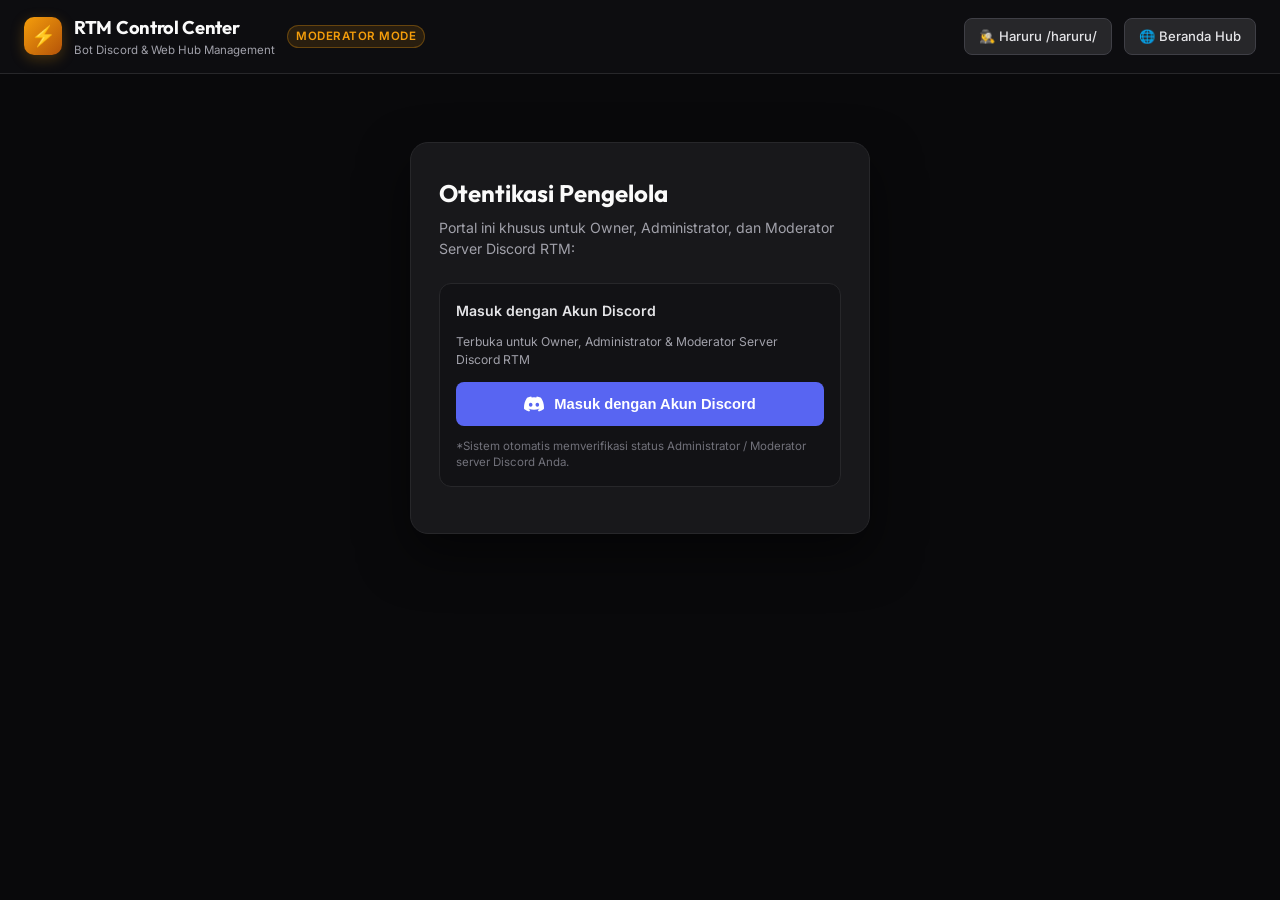
==== commit cd12ab7d: "fix(haruru): remove unapproved signatures and default wishes, clarify 28 is the date, and update mus" ====
--- a/admin/index.html
+++ b/admin/index.html
@@ -3243,7 +3243,8 @@
         const res = await fetch(`${API_BASE}/api/wishes`);
         const data = await res.json();
         if (res.ok && Array.isArray(data.wishes)) {
-          rawWishesList = data.wishes;
+          const EXCLUDED = ["Segenap Keluarga Discord RTM", "Kawan Mabar Discord RTM", "Kerabat Urang Awak", "Sahabat Bandung", "Mas Ilham Endriadi"];
+          rawWishesList = data.wishes.filter(w => !EXCLUDED.includes(w.name) && !(w.message && (w.message.includes('Mas Ilham Endriadi') || w.message.includes('telat sehari'))));
           if (countEl) countEl.textContent = rawWishesList.length;
           renderWishesCards(rawWishesList);
         }
@@ -3325,7 +3326,10 @@
         const data = await res.json();
         if (res.ok && data.status === 'success') {
           alert('Ucapan berhasil dihapus!');
-          loadWishes();
+          rawWishesList = rawWishesList.filter(w => !(w.name === name && w.message === message));
+          const countEl = document.getElementById('statWishesCount');
+          if (countEl) countEl.textContent = rawWishesList.length;
+          renderWishesCards(rawWishesList);
         } else {
           alert(data.message || 'Gagal menghapus ucapan.');
         }
